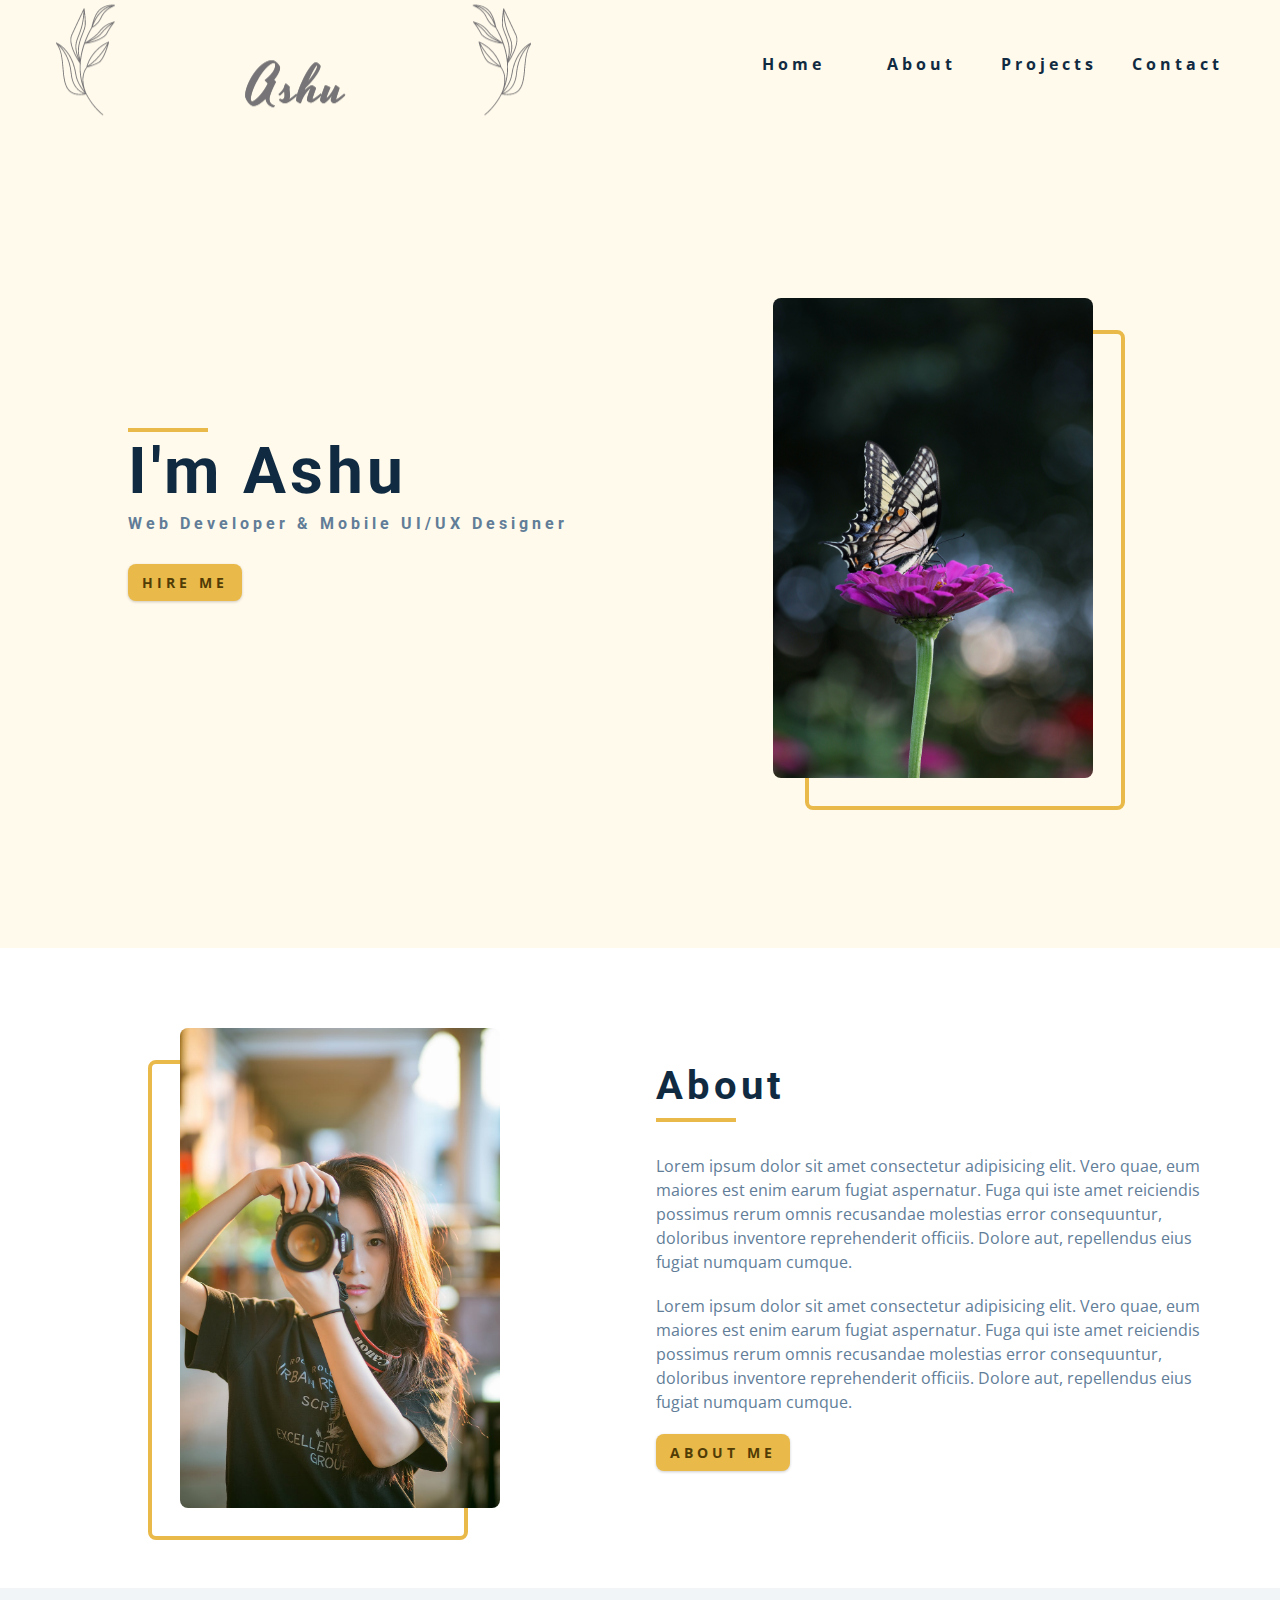
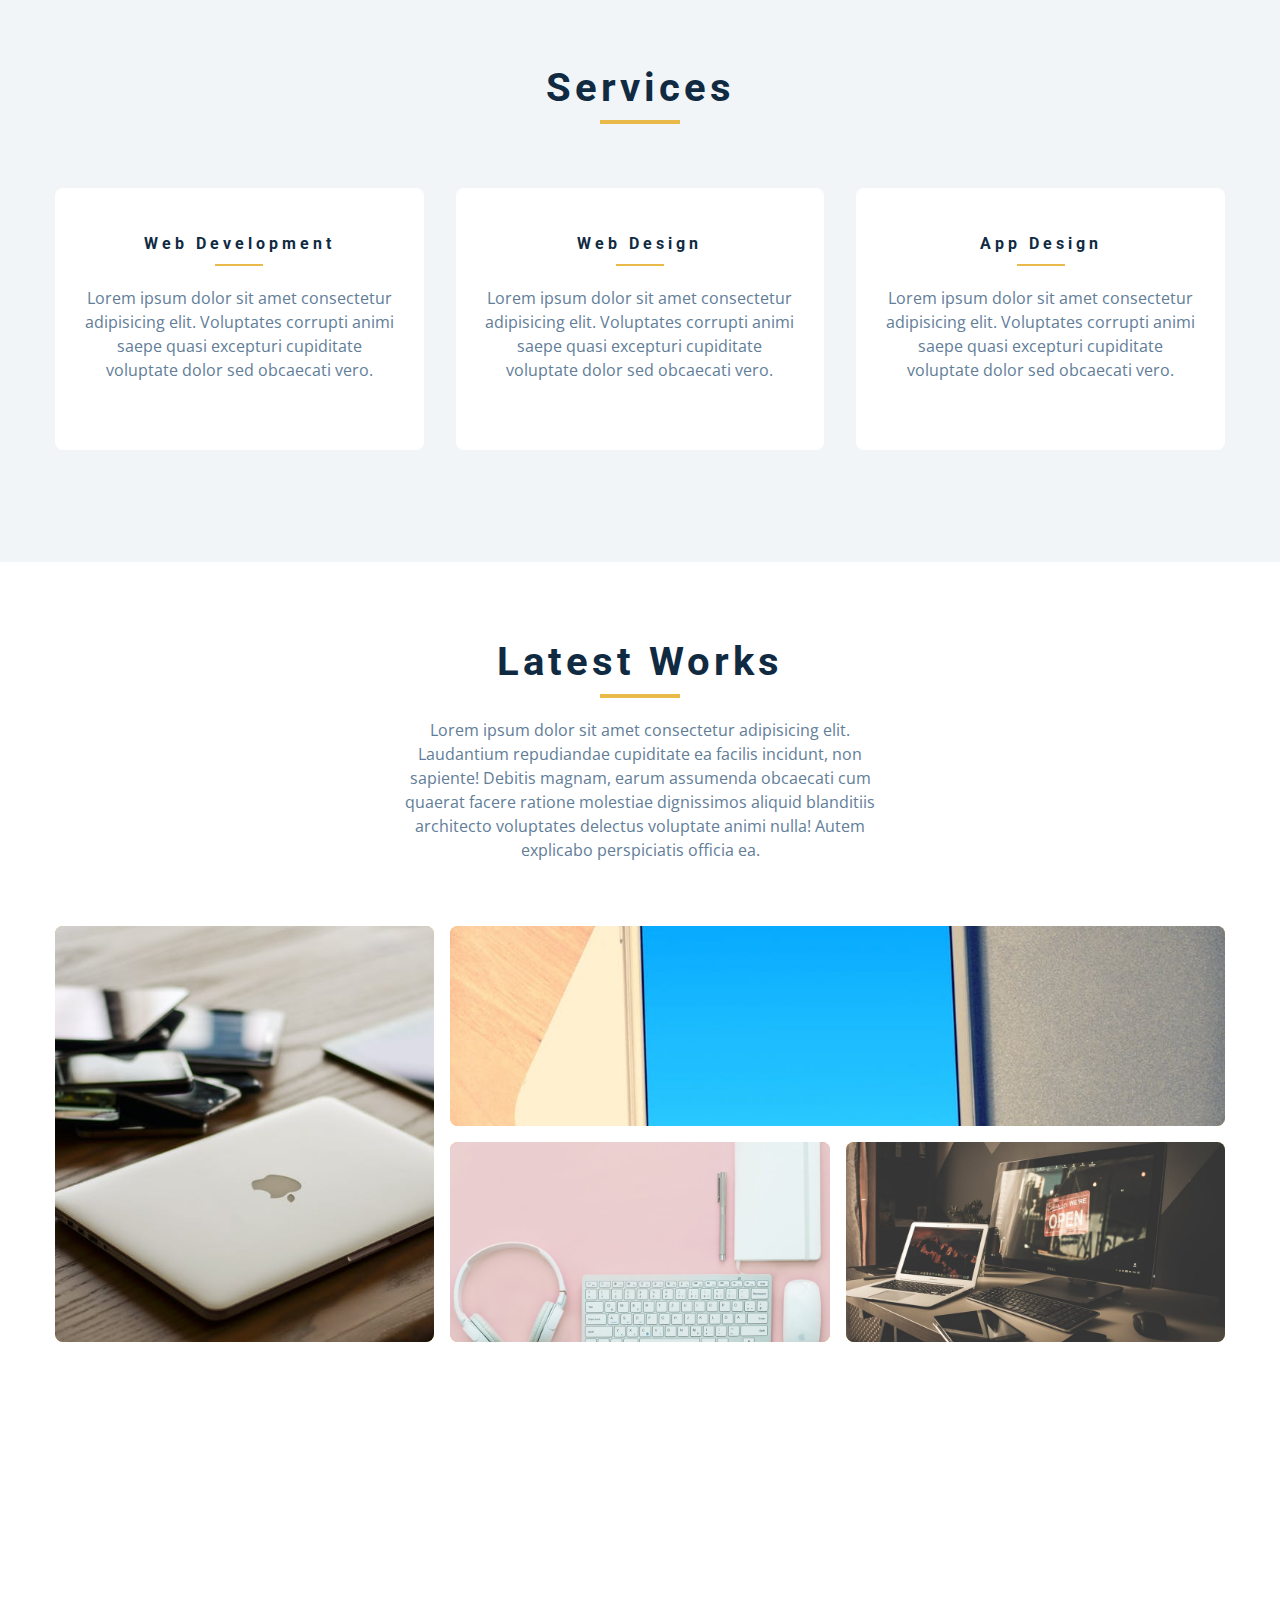
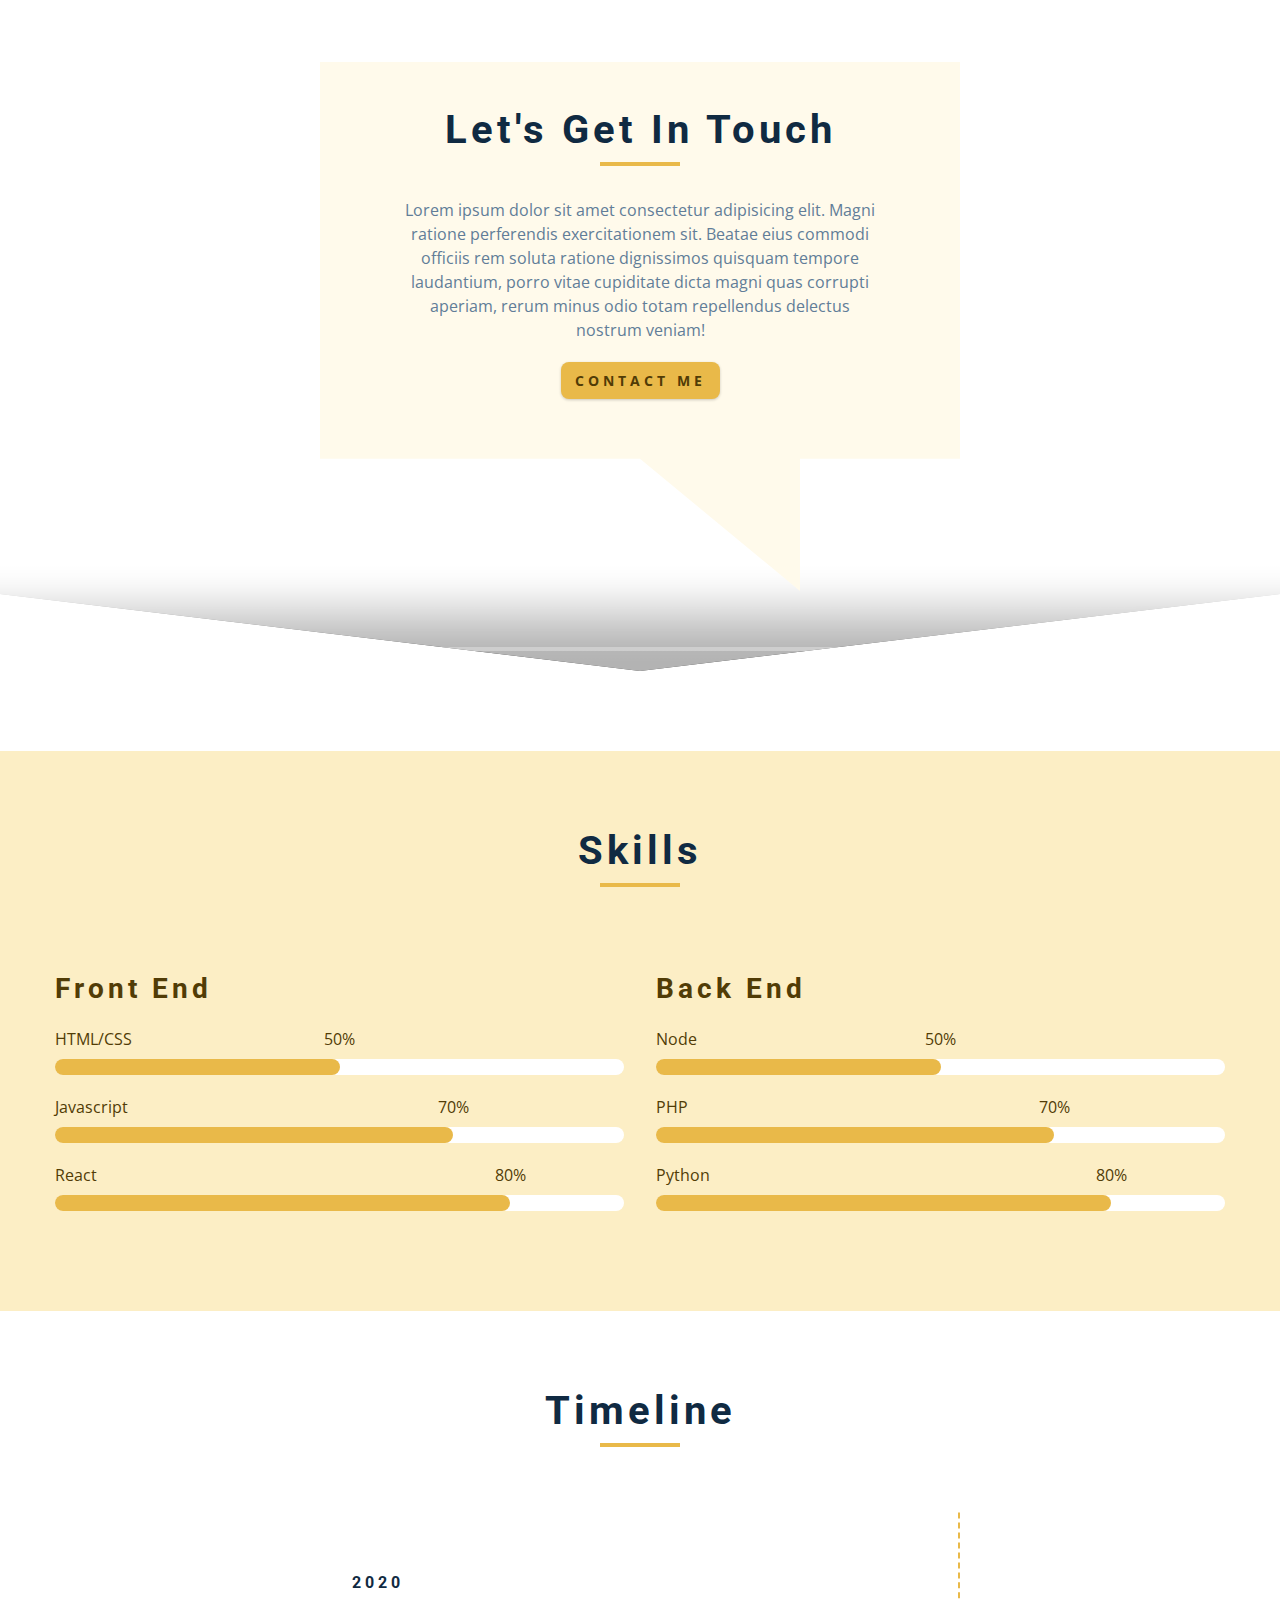
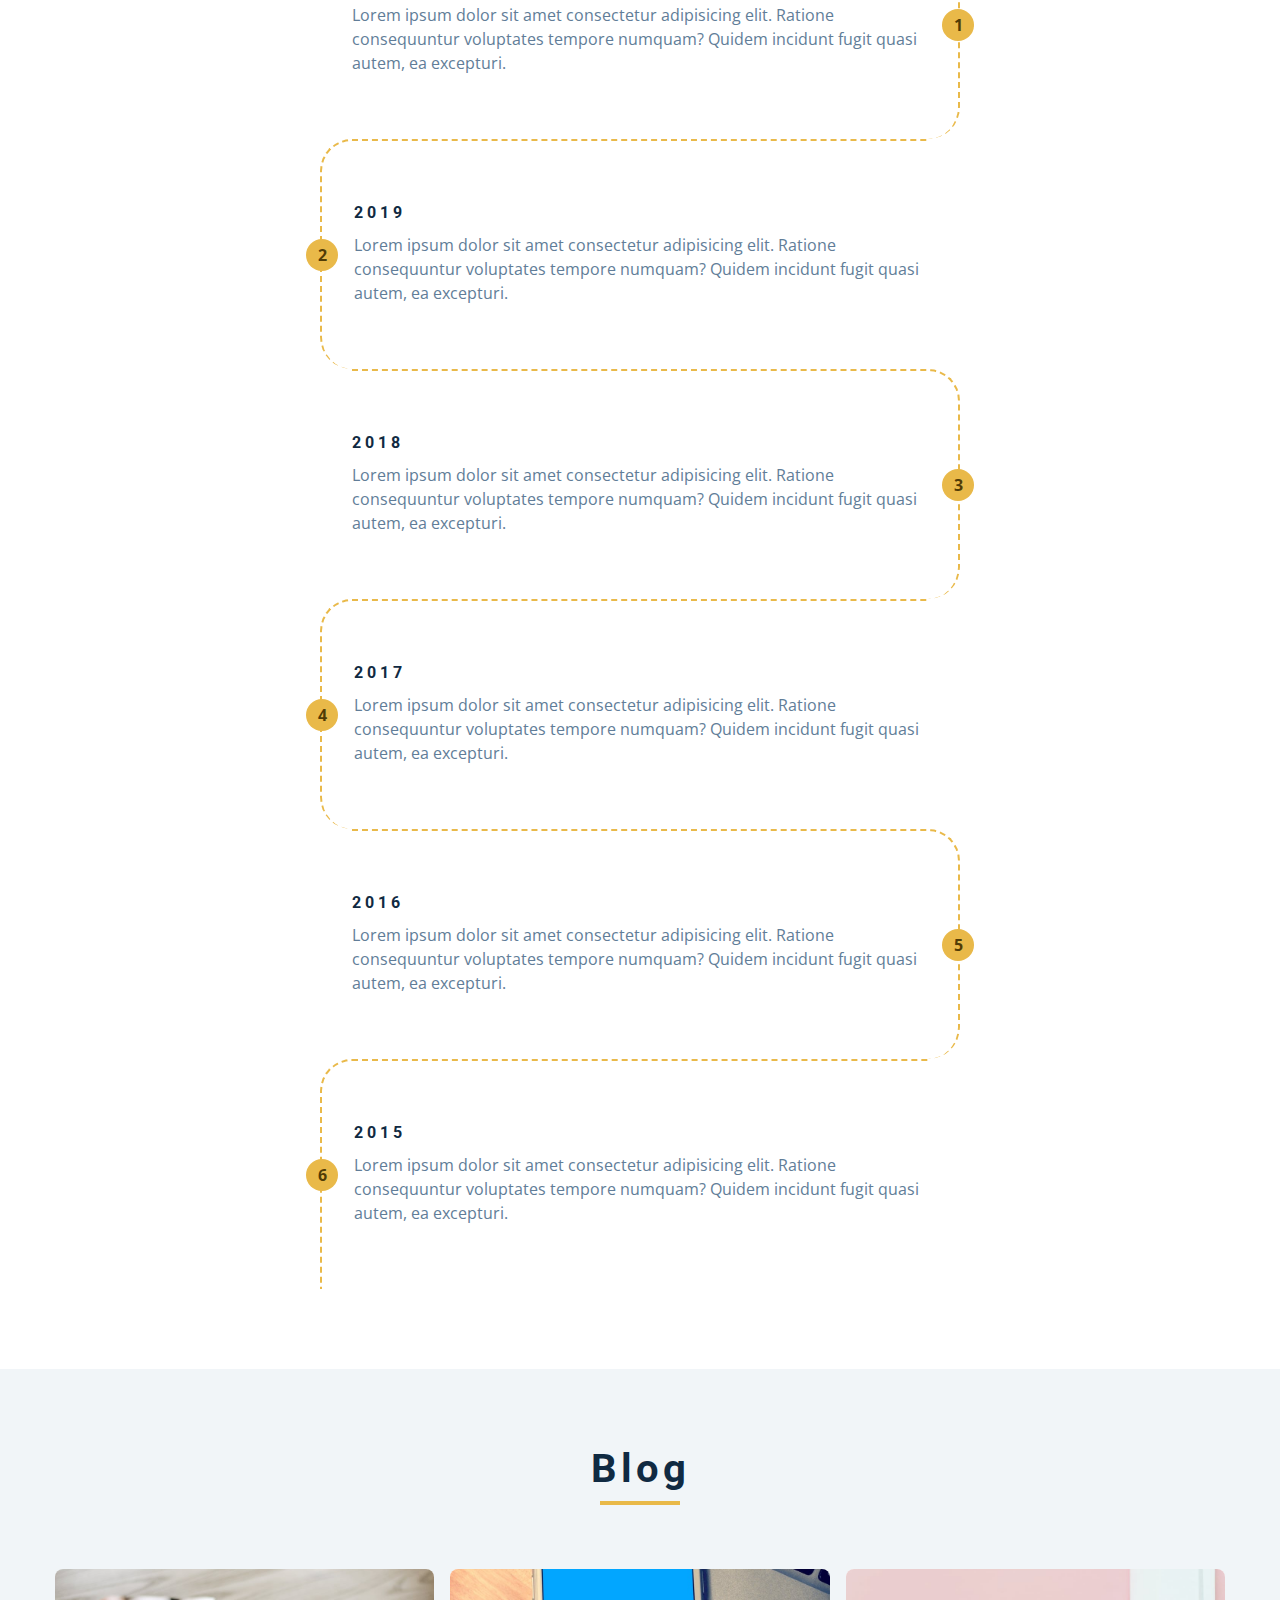
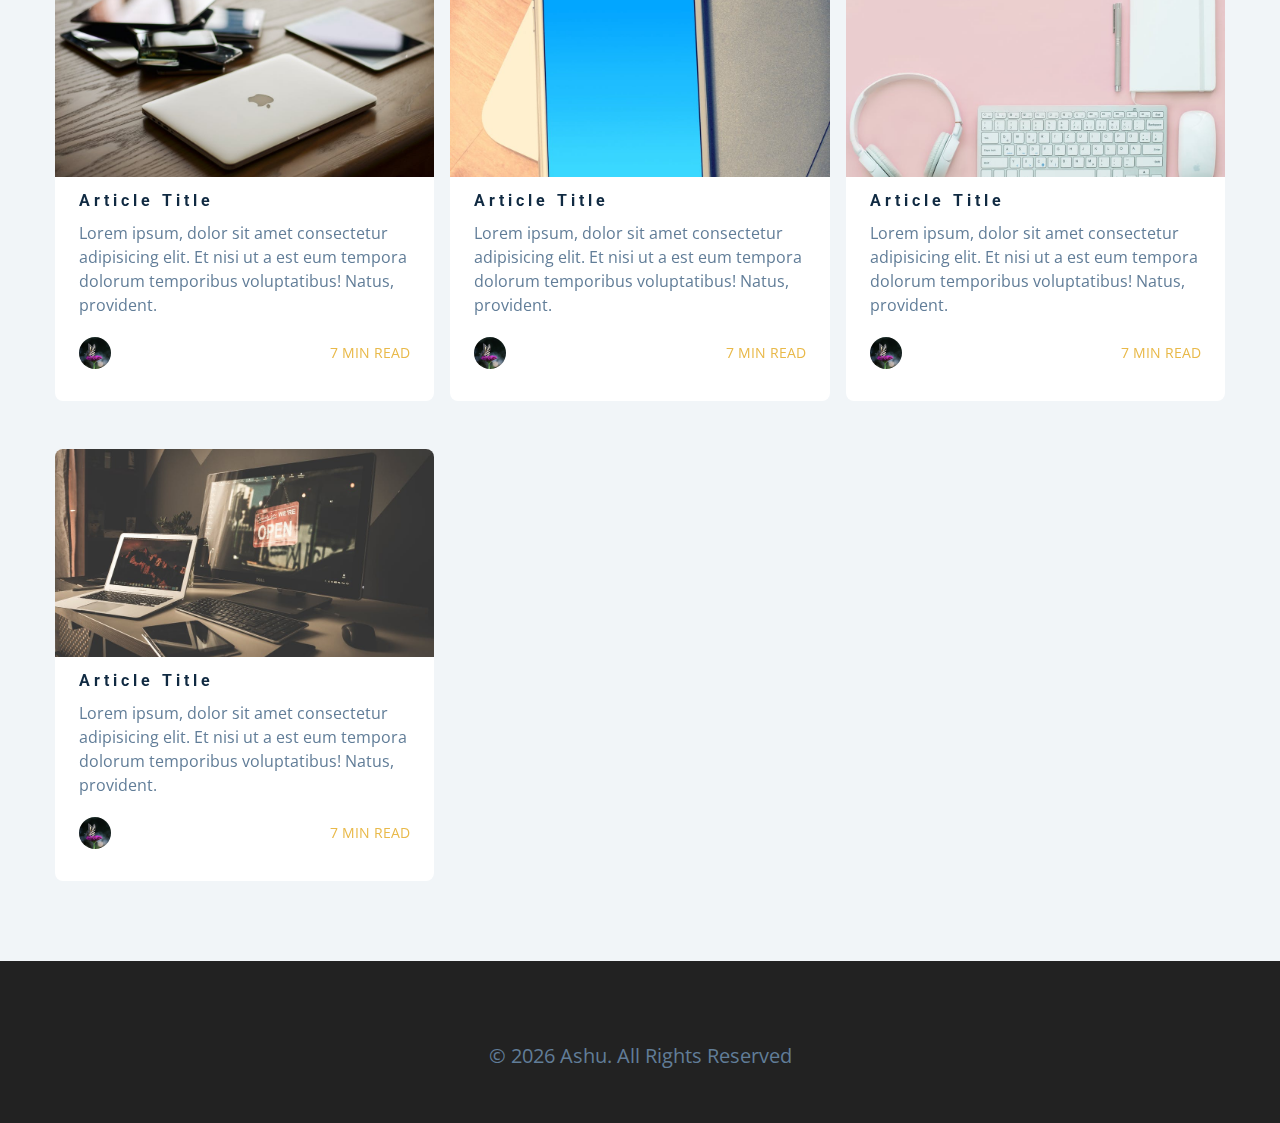
==== index.html @ 07c12f73 "Add files via upload" ====
<!DOCTYPE html>
<html lang="en">
<head>
    <meta charset="UTF-8" />
    <meta name="viewport" content="width=device-width, initial-scale=1.0" />
    <title>Ashu || Home</title>
    <!-- font-awesome -->
    <link
    rel="stylesheet" href="fontawesome-free-5.12.1-web/css/all.min.css"
    />
    <!-- css -->
    <link rel="stylesheet" href="./styles.css" />
</head>
<body>
    <!-- navbar -->
    <nav class="nav" id="nav">
    <div class="nav-center">
        <!-- nav header -->
        <div class="nav-header">
        <img src="./img/logo.png" class="nav-logo" alt="nav-logo" />
        <button class="nav-btn" id="nav-btn">
            <i class="fas fa-bars"></i>
        </button>
        </div>
        <!-- nav-links -->
        <ul class="nav-links">
        <li>
            <a href="index.html">home</a>
        </li>
        <li>
            <a href="about.html">about</a>
        </li>
        <li>
            <a href="projects.html">projects</a>
        </li>
        <li>
            <a href="contact.html">contact</a>
        </li>
        </ul>
    </div>
    </nav>
    <!-- end of navbar -->
    <!-- sidebar -->
    <aside class="sidebar" id="sidebar">
    <div>
        <button class="close-btn" id="close-btn">
        <i class="fas fa-times"></i>
        </button>
        <!-- nav-links -->
        <ul class="sidebar-links">
        <li>
            <a href="index.html">home</a>
        </li>
        <li>
            <a href="about.html">about</a>
        </li>
        <li>
            <a href="projects.html">projects</a>
        </li>
        <li>
            <a href="contact.html">contact</a>
        </li>
        </ul>
        <!-- social icons -->
        <ul class="social-icons">
        <li>
            <a href="https://www.twitter.com" class="social-icon">
            <i class="fab fa-facebook"></i>
            </a>
        </li>
        <li>
            <a href="https://www.twitter.com" class="social-icon">
            <i class="fab fa-linkedin"></i>
            </a>
        </li>
        <li>
            <a href="https://www.twitter.com" class="social-icon">
            <i class="fab fa-squarespace"></i>
            </a>
        </li>
        <li>
            <a href="https://www.twitter.com" class="social-icon">
            <i class="fab fa-behance"></i>
            </a>
        </li>
        <li>
            <a href="https://www.twitter.com" class="social-icon">
            <i class="fab fa-instagram"></i>
            </a>
        </li>
        </ul>
    </div>
    </aside>
    <!-- end of sidebar -->
    <!-- header -->
    <header class="hero">
    <div class="section-center hero-center">
        <article class="hero-info">
        <div class="underline"></div>
        <h1>i'm Ashu</h1>
        <h4>web developer & mobile UI/UX Designer</h4>
        <a href="contact.html" class="btn hero-btn">hire me</a>
        <!-- social icons -->
        <ul class="social-icons hero-icons">
            <li>
            <a href="https://www.twitter.com" class="social-icon">
                <i class="fab fa-facebook"></i>
            </a>
            </li>
            <li>
            <a href="https://www.twitter.com" class="social-icon">
                <i class="fab fa-linkedin"></i>
            </a>
            </li>
            <li>
            <a href="https://www.twitter.com" class="social-icon">
                <i class="fab fa-squarespace"></i>
            </a>
            </li>
            <li>
            <a href="https://www.twitter.com" class="social-icon">
                <i class="fab fa-behance"></i>
            </a>
            </li>
            <li>
            <a href="https://www.twitter.com" class="social-icon">
                <i class="fab fa-instagram"></i>
            </a>
            </li>
        </ul>
        </article>
        <article class="hero-img">
        <img src="./img/hero-img.jpg" class="hero-photo" alt="john doe" />
        </article>
    </div>
    </header>
    <!-- end of header -->
    <!-- about -->
    <section class="section about">
    <div class="section-center about-center">
        <!-- about img -->
        <article class="about-img">
        <img
            src="./img/about-img.jpeg"
            class="hero-photo"
            alt="about img"
        />
        </article>
        <!-- about info -->
        <article class="about-info">
        <!-- section title -->
        <div class="section-title about-title">
            <h2>about</h2>
            <div class="underline"></div>
        </div>
        <!--end of section title -->
        <p>
            Lorem ipsum dolor sit amet consectetur adipisicing elit. Vero quae,
            eum maiores est enim earum fugiat aspernatur. Fuga qui iste amet
            reiciendis possimus rerum omnis recusandae molestias error
            consequuntur, doloribus inventore reprehenderit officiis. Dolore
            aut, repellendus eius fugiat numquam cumque.
        </p>
        <p>
            Lorem ipsum dolor sit amet consectetur adipisicing elit. Vero quae,
            eum maiores est enim earum fugiat aspernatur. Fuga qui iste amet
            reiciendis possimus rerum omnis recusandae molestias error
            consequuntur, doloribus inventore reprehenderit officiis. Dolore
            aut, repellendus eius fugiat numquam cumque.
        </p>
        <a href="about.html" class="btn">about me</a>
        </article>
    </div>
    </section>
    <!-- end of about -->
    <!-- services -->
    <section class="section bg-grey">
    <!-- section title -->
    <div class="section-title">
        <h2>services</h2>
        <div class="underline"></div>
    </div>
    <!--end of section title -->
    <div class="services-center section-center">
        <!-- single service -->
        <article class="service">
        <i class="fas fa-code service-icon"></i>
        <h4>web development</h4>
        <div class="underline"></div>
        <p>
            Lorem ipsum dolor sit amet consectetur adipisicing elit. Voluptates
            corrupti animi saepe quasi excepturi cupiditate voluptate dolor sed
            obcaecati vero.
        </p>
        </article>
        <!-- end of single service -->
        <!-- single service -->
        <article class="service">
        <i class="fab fa-sketch service-icon"></i>
        <h4>web design</h4>
        <div class="underline"></div>
        <p>
            Lorem ipsum dolor sit amet consectetur adipisicing elit. Voluptates
            corrupti animi saepe quasi excepturi cupiditate voluptate dolor sed
            obcaecati vero.
        </p>
        </article>
        <!-- end of single service -->
        <!-- single service -->
        <article class="service">
        <i class="fab fa-android service-icon"></i>
        <h4>app design</h4>
        <div class="underline"></div>
        <p>
            Lorem ipsum dolor sit amet consectetur adipisicing elit. Voluptates
            corrupti animi saepe quasi excepturi cupiditate voluptate dolor sed
            obcaecati vero.
        </p>
        </article>
        <!-- end of single service -->
    </div>
    </section>
    <!-- end of services -->
    <!-- projects -->
    <section class="section projects">
    <!-- section title -->
    <div class="section-title">
    <h2>latest works</h2>
        <div class="underline"></div>
        <p class="projects-text">
        Lorem ipsum dolor sit amet consectetur adipisicing elit. Laudantium
        repudiandae cupiditate ea facilis incidunt, non sapiente! Debitis
        magnam, earum assumenda obcaecati cum quaerat facere ratione molestiae
        dignissimos aliquid blanditiis architecto voluptates delectus
        voluptate animi nulla! Autem explicabo perspiciatis officia ea.
        </p>
    </div>
    <!--end of section title -->
    <div class="section-center projects-center">
        <!-- single project -->
        <a href="projects.html" class="project-1">
        <article class="project">
            <img
            src="./img/project-1.jpeg"
            alt="single project"
            class="project-img"
            />
            <div class="project-info">
            <h4>project title</h4>
            <p>client name</p>
            </div>
        </article>
        </a>
        <!-- end of single project -->
        <!-- single project -->
        <a href="projects.html" class="project-2">
        <article class="project">
            <img
            src="./img/project-2.jpeg"
            alt="single project"
            class="project-img"
            />
            <div class="project-info">
            <h4>project title</h4>
            <p>client name</p>
            </div>
        </article>
        </a>
        <!-- end of single project --><!-- single project -->
        <a href="projects.html" class="project-3">
        <article class="project">
            <img
            src="./img/project-3.jpeg"
            alt="single project"
            class="project-img"
            />
            <div class="project-info">
            <h4>project title</h4>
            <p>client name</p>
            </div>
        </article>
        </a>
        <!-- end of single project --><!-- single project -->
        <a href="projects.html" class="project-4">
        <article class="project">
            <img
            src="./img/project-4.jpeg"
            alt="single project"
            class="project-img"
            />
            <div class="project-info">
            <h4>project title</h4>
            <p>client name</p>
            </div>
        </article>
        </a>
        <!-- end of single project -->
    </div>
    </section>
    <!-- end of projects -->
    <!-- connect -->
    <section class="connect">
    <video
        controls
        autoplay
        muted
        loop
        class="video-container"
        poster="./im/project-1.jpeg"
    >
        <source src="./vdo/connect.mp4" type="video/mp4" />
        Sorry, your browser does not support embedded videos
    </video>
    <div class="video-banner">
        <!-- section title -->
        <div class="section-title">
        <h2>let's get in touch</h2>
        <div class="underline"></div>
        </div>
        <!--end of section title -->
        <p class="video-text">
        Lorem ipsum dolor sit amet consectetur adipisicing elit. Magni ratione
        perferendis exercitationem sit. Beatae eius commodi officiis rem
        soluta ratione dignissimos quisquam tempore laudantium, porro vitae
        cupiditate dicta magni quas corrupti aperiam, rerum minus odio totam
        repellendus delectus nostrum veniam!
        </p>
        <a href="contact.html" class="btn">contact me</a>
    </div>
    </section>
    <!-- end of connect -->
    <!-- skills -->
    <section class="section skills">
    <!-- section title -->
    <div class="section-title">
        <h2>skills</h2>
        <div class="underline"></div>
    </div>
    <!--end of section title -->
    <div class="section-center skills-center">
        <article>
        <h3>front end</h3>
        <!-- single skill -->
        <div class="skill">
            <p>HTML/CSS</p>
            <div class="skill-container">
            <div class="skill-value"></div>
            <p class="skill-text">
                50%
            </p>
            </div>
        </div>
        <!--end of  single skill -->
        <!-- single skill -->
        <div class="skill">
            <p>Javascript</p>
            <div class="skill-container">
            <div class="skill-value value-70"></div>
            <p class="skill-text skill-text-70">
                70%
            </p>
            </div>
        </div>
        <!--end of  single skill -->
        <!-- single skill -->
        <div class="skill">
            <p>React</p>
            <div class="skill-container">
            <div class="skill-value value-80"></div>
            <p class="skill-text skill-text-80">
                80%
            </p>
            </div>
        </div>
        <!--end of  single skill -->
        </article>
        <article>
        <h3>back end</h3>
        <!-- single skill -->
        <div class="skill">
            <p>Node</p>
            <div class="skill-container">
            <div class="skill-value"></div>
            <p class="skill-text">
                50%
            </p>
            </div>
        </div>
        <!--end of  single skill -->
        <!-- single skill -->
        <div class="skill">
            <p>PHP</p>
            <div class="skill-container">
            <div class="skill-value value-70"></div>
            <p class="skill-text skill-text-70">
                70%
            </p>
            </div>
        </div>
        <!--end of  single skill -->
        <!-- single skill -->
        <div class="skill">
            <p>Python</p>
            <div class="skill-container">
            <div class="skill-value value-80"></div>
            <p class="skill-text skill-text-80">
                80%
            </p>
            </div>
        </div>
        <!--end of  single skill -->
        </article>
    </div>
    </section>
    <!-- end of skills -->
    <!-- timeline -->
    <section class="section timeline">
    <!-- section title -->
    <div class="section-title">
        <h2>timeline</h2>
        <div class="underline"></div>
    </div>
    <!--end of section title -->
    <div class="section-center timeline-center">
        <!-- single timeline item -->
        <article class="timeline-item">
        <h4>2020</h4>
        <p>
            Lorem ipsum dolor sit amet consectetur adipisicing elit. Ratione
            consequuntur voluptates tempore numquam? Quidem incidunt fugit quasi
            autem, ea excepturi.
        </p>
        <span class="number">
            1
        </span>
        </article>
        <!-- end of  single timeline item -->
        <!-- single timeline item -->
        <article class="timeline-item">
        <h4>2019</h4>
        <p>
            Lorem ipsum dolor sit amet consectetur adipisicing elit. Ratione
            consequuntur voluptates tempore numquam? Quidem incidunt fugit quasi
            autem, ea excepturi.
        </p>
        <span class="number">
            2
        </span>
        </article>
        <!-- end of  single timeline item -->
        <!-- single timeline item -->
        <article class="timeline-item">
        <h4>2018</h4>
        <p>
            Lorem ipsum dolor sit amet consectetur adipisicing elit. Ratione
            consequuntur voluptates tempore numquam? Quidem incidunt fugit quasi
            autem, ea excepturi.
        </p>
        <span class="number">
            3
        </span>
        </article>
        <!-- end of  single timeline item -->
        <!-- single timeline item -->
        <article class="timeline-item">
        <h4>2017</h4>
        <p>
            Lorem ipsum dolor sit amet consectetur adipisicing elit. Ratione
            consequuntur voluptates tempore numquam? Quidem incidunt fugit quasi
            autem, ea excepturi.
        </p>
        <span class="number">
            4
        </span>
        </article>
        <!-- end of  single timeline item -->
        <!-- single timeline item -->
        <article class="timeline-item">
        <h4>2016</h4>
        <p>
            Lorem ipsum dolor sit amet consectetur adipisicing elit. Ratione
            consequuntur voluptates tempore numquam? Quidem incidunt fugit quasi
            autem, ea excepturi.
        </p>
        <span class="number">
            5
        </span>
        </article>
        <!-- end of  single timeline item -->
        <!-- single timeline item -->
        <article class="timeline-item">
        <h4>2015</h4>
        <p>
            Lorem ipsum dolor sit amet consectetur adipisicing elit. Ratione
            consequuntur voluptates tempore numquam? Quidem incidunt fugit quasi
            autem, ea excepturi.
        </p>
        <span class="number">
            6
        </span>
        </article>
        <!-- end of  single timeline item -->
    </div>
    </section>
    <!--end of  timeline -->
    <!-- blog -->
    <section class="section blog">
    <!-- section title -->
    <div class="section-title">
        <h2>blog</h2>
        <div class="underline"></div>
    </div>
    <!--end of section title -->
    <div class="section-center blog-center">
        <!-- single article -->
        <div class="card">
        <!-- front of the card -->
        <div class="card-side card-front">
            <img src="./img/project-1.jpeg" alt="" />
            <div class="card-info">
            <h4>article title</h4>
            <p>
                Lorem ipsum, dolor sit amet consectetur adipisicing elit. Et
                nisi ut a est eum tempora dolorum temporibus voluptatibus!
                Natus, provident.
            </p>
            <div class="card-footer">
                <img src="./img/hero-img-small.jpg" alt="author image" />
                <p>7 min read</p>
            </div>
            </div>
        </div>
        <!-- card back  -->
        <div class="card-side card-back">
            <button class="btn">read more</button>
        </div>
        </div>
        <!-- end of single article -->
        <!-- single article -->
        <div class="card">
        <!-- front of the card -->
        <div class="card-side card-front">
            <img src="./img/project-2.jpeg" alt="" />
            <div class="card-info">
            <h4>article title</h4>
            <p>
                Lorem ipsum, dolor sit amet consectetur adipisicing elit. Et
                nisi ut a est eum tempora dolorum temporibus voluptatibus!
                Natus, provident.
            </p>
            <div class="card-footer">
                <img src="./img/hero-img-small.jpg" alt="author image" />
                <p>7 min read</p>
            </div>
            </div>
        </div>
        <!-- card back  -->
        <div class="card-side card-back">
            <button class="btn">read more</button>
        </div>
        </div>
        <!-- end of single article -->
        <!-- single article -->
        <div class="card">
        <!-- front of the card -->
        <div class="card-side card-front">
            <img src="./img/project-3.jpeg" alt="" />
            <div class="card-info">
            <h4>article title</h4>
            <p>
                Lorem ipsum, dolor sit amet consectetur adipisicing elit. Et
                nisi ut a est eum tempora dolorum temporibus voluptatibus!
                Natus, provident.
            </p>
            <div class="card-footer">
                <img src="./img/hero-img-small.jpg" alt="author image" />
                <p>7 min read</p>
            </div>
            </div>
        </div>
        <!-- card back  -->
        <div class="card-side card-back">
            <button class="btn">read more</button>
        </div>
        </div>
        <!-- end of single article -->
        <!-- single article -->
        <div class="card">
        <!-- front of the card -->
        <div class="card-side card-front">
            <img src="./img/project-4.jpeg" alt="" />
            <div class="card-info">
            <h4>article title</h4>
            <p>
                Lorem ipsum, dolor sit amet consectetur adipisicing elit. Et
                nisi ut a est eum tempora dolorum temporibus voluptatibus!
                Natus, provident.
            </p>
            <div class="card-footer">
                <img src="./img/hero-img-small.jpg" alt="author image" />
                <p>7 min read</p>
            </div>
            </div>
        </div>
        <!-- card back  -->
        <div class="card-side card-back">
            <button class="btn">read more</button>
        </div>
        </div>
        <!-- end of single article -->
    </div>
    </section>
    <!--end of  blog -->
    <!-- footer -->
    <footer class="footer">
    <!-- social icons -->
    <ul class="social-icons">
        <li>
        <a href="https://www.twitter.com" class="social-icon">
            <i class="fab fa-facebook"></i>
        </a>
        </li>
        <li>
        <a href="https://www.twitter.com" class="social-icon">
            <i class="fab fa-linkedin"></i>
        </a>
        </li>
        <li>
        <a href="https://www.twitter.com" class="social-icon">
            <i class="fab fa-squarespace"></i>
        </a>
        </li>
        <li>
        <a href="https://www.twitter.com" class="social-icon">
            <i class="fab fa-behance"></i>
        </a>
        </li>
        <li>
        <a href="https://www.twitter.com" class="social-icon">
            <i class="fab fa-instagram"></i>
        </a>
        </li>
    </ul>

    <p>&copy; <span id="date"></span> Ashu. all rights reserved</p>
    </footer>
    <script src="app.js"></script>
</body>
</html>
---- styles.css ----
/*
=============== 
Fonts
===============
*/
@import url("https://fonts.googleapis.com/css?family=Open+Sans|Roboto:400,700&display=swap");

/*
=============== 
Variables
===============
*/

:root {
  /* dark shades of primary color*/
  --clr-primary-1: hsl(43, 86%, 17%);
  --clr-primary-2: hsl(43, 77%, 27%);
  --clr-primary-3: hsl(43, 72%, 37%);
  --clr-primary-4: hsl(42, 63%, 48%);
  /* primary/main color */
  --clr-primary-5: hsl(42, 78%, 60%);
  /* lighter shades of primary color */
  --clr-primary-6: hsl(43, 89%, 70%);
  --clr-primary-7: hsl(43, 90%, 76%);
  --clr-primary-8: hsl(45, 86%, 81%);
  --clr-primary-9: hsl(45, 90%, 88%);
  --clr-primary-10: hsl(45, 100%, 96%);
  /* darkest grey - used for headings */
  --clr-grey-1: hsl(209, 61%, 16%);
  --clr-grey-2: hsl(211, 39%, 23%);
  --clr-grey-3: hsl(209, 34%, 30%);
  --clr-grey-4: hsl(209, 28%, 39%);
  /* grey used for paragraphs */
  --clr-grey-5: hsl(210, 22%, 49%);
  --clr-grey-6: hsl(209, 23%, 60%);
  --clr-grey-7: hsl(211, 27%, 70%);
  --clr-grey-8: hsl(210, 31%, 80%);
  --clr-grey-9: hsl(212, 33%, 89%);
  --clr-grey-10: hsl(210, 36%, 96%);
  --clr-white: #fff;
  --ff-primary: "Roboto", sans-serif;
  --ff-secondary: "Open Sans", sans-serif;
  --transition: all 0.3s linear;
  --spacing: 0.25rem;
  --radius: 0.5rem;
  --light-shadow: 0 5px 15px rgba(0, 0, 0, 0.1);
  --dark-shadow: 0 5px 15px rgba(0, 0, 0, 0.2);
  --max-width: 1170px;
}
/*
=============== 
Global Styles
===============
*/

*,
::after,
::before {
  margin: 0;
  padding: 0;
  box-sizing: border-box;
}
body {
  font-family: var(--ff-secondary);
  background: var(--clr-white);
  color: var(--clr-grey-1);
  line-height: 1.5;
  font-size: 0.875rem;
}
ul {
  list-style-type: none;
}
a {
  text-decoration: none;
}
img:not(.nav-logo) {
  width: 100%;
  display: block;
}

h1,
h2,
h3,
h4 {
  letter-spacing: var(--spacing);
  text-transform: capitalize;
  line-height: 1.25;
  margin-bottom: 0.75rem;
  font-family: var(--ff-primary);
}
h1 {
  font-size: 3rem;
}
h2 {
  font-size: 2rem;
}
h3 {
  font-size: 1.25rem;
}
h4 {
  font-size: 0.875rem;
}
p {
  margin-bottom: 1.25rem;
  color: var(--clr-grey-5);
}
@media screen and (min-width: 800px) {
  h1 {
    font-size: 4rem;
  }
  h2 {
    font-size: 2.5rem;
  }
  h3 {
    font-size: 1.75rem;
  }
  h4 {
    font-size: 1rem;
  }
  body {
    font-size: 1rem;
  }
  h1,
  h2,
  h3,
  h4 {
    line-height: 1;
  }
}
/*  global classes */

.btn {
  text-transform: uppercase;
  background: var(--clr-primary-5);
  color: var(--clr-primary-1);
  padding: 0.375rem 0.75rem;
  letter-spacing: var(--spacing);
  display: inline-block;
  font-weight: 700;
  -webkit-transition: var(--transition);
  transition: var(--transition);
  font-size: 0.875rem;
  border: 2px solid transparent;
  cursor: pointer;
  box-shadow: 0 1px 3px rgba(0, 0, 0, 0.2);
  border-radius: var(--radius);
}
.btn:hover {
  color: var(--clr-primary-1);
  background: var(--clr-primary-7);
}
/* section */
.section {
  padding: 5rem 0;
}

.section-center {
  width: 90vw;
  margin: 0 auto;
  max-width: 1170px;
}
@media screen and (min-width: 992px) {
  .section-center {
    width: 95vw;
  }
}
/* added during recording */
.underline {
  width: 5rem;
  height: 0.25rem;
  margin-bottom: 1.25rem;
  background: var(--clr-primary-5);
  margin-left: auto;
  margin-right: auto;
}
.section-title {
  margin-bottom: 4rem;
  text-align: center;
}
.bg-grey {
  background: var(--clr-grey-10);
}
/*
=============== 
Navbar
===============
*/
.nav-links {
display: none;
}
.nav {
height: 8rem;
padding: 0rem;
display: grid;
-webkit-box-align: center;
align-items: center;
-webkit-transition: var(--transition);
transition: var(--transition);
}
.nav-center {
width: 100%;
max-width: 1170px;
margin: 0 auto;
}
.nav-header {
display: grid;
grid-template-columns: auto 1fr;
-webkit-box-align: center;
align-items: center;
}
.nav-btn {
background: transparent;
border-color: transparent;
color: var(--clr-primary-5);
font-size: 2rem;
cursor: pointer;
justify-self: end;
}
@media screen and (min-width: 768px) {
.nav {
    background: var(--clr-primary-10);
}
.nav-btn {
    display: none;
}
.nav-links {
    display: grid;
    grid-template-columns: repeat(4, 1fr);
    justify-items: center;
    -webkit-column-gap: 2rem;
    -moz-column-gap: 2rem;
    column-gap: 2rem;
    justify-self: end;
  }
  .nav-links a {
    text-transform: capitalize;
    color: var(--clr-grey-1);
    font-weight: bold;
    letter-spacing: var(--spacing);
    -webkit-transition: var(--transition);
    transition: var(--transition);
  }
  .nav-links a:hover {
    color: var(--clr-primary-5);
  }
  .nav-center {
    display: grid;
    grid-template-columns: auto 1fr;
    -webkit-box-align: center;
    align-items: center;
  }
}
/* fixed navbar */
.navbar-fixed {
  position:fixed;
  top: 0;
  left: 0;
  width: 100%;
  background: var(--clr-white);
  z-index: 2;
  box-shadow: var(--light-shadow);
}
/*
=============== 
Sidebar
===============
*/
.sidebar {
  position: fixed;
  top: 0;
  left: 0;
  width: 100%;
  height: 100%;
  background: var(--clr-grey-10);
  z-index: 4;
  display: grid;
  /* align-items: center;
  justify-content: center; */
  place-items: center;
  -webkit-transition: var(--transition);
  transition: var(--transition);
  /* add later */
  -webkit-transform: translateX(-100%);
  transform: translateX(-100%);
}
/* toggle sidebar */
.show-sidebar {
  -webkit-transform: translateX(0);
  transform: translateX(0);
}
.sidebar-links {
  text-align: center;
}
.sidebar-links a {
  font-size: 2rem;
  text-transform: capitalize;
  -webkit-transition: var(--transition);
  transition: var(--transition);
  color: var(--clr-grey-5);
  letter-spacing: var(--spacing);
  display: inline-block;
  margin-bottom: 1.5rem;
}
.sidebar-links a:hover {
  color: var(--clr-primary-5);
}
.social-icons {
  display: grid;
  margin-top: 3rem;
  width: 20rem;
  grid-template-columns: repeat(5, 1fr);
  justify-items: center;
}
.social-icon {
  font-size: 1.5rem;
  color: var(--clr-grey-1);
  -webkit-transition: var(--transition);
  transition: var(--transition);
}
.social-icon:hover {
  color: var(--clr-primary-5);
}
.close-btn {
  position: absolute;
  top: 1rem;
  right: 1rem;
  font-size: 3rem;
  background: transparent;
  border: transparent;
  -webkit-transition: var(--transition);
  transition: var(--transition);
  color: #bb2525;
  cursor: pointer;
}
.close-btn:hover {
  color: #e66b6b;
}
/*
=============== 
Hero
===============
*/
/* underline added to globals */
.hero .underline {
margin-bottom: 0.5rem;
margin-left: 0;
}
.hero-img {
display: none;
}
.hero {
background: var(--clr-primary-10);
}
.hero-center {
min-height: calc(100vh - 5rem);
display: grid;
place-items: center;
}
.hero-info h4 {
color: var(--clr-grey-5);
}
.hero-icons {
justify-items: start;
}
.hero-btn {
margin-top: 1.25rem;
}
@media screen and (min-width: 992px) {
.hero-img {
    display: block;
    position: relative;
}
.hero-center {
    grid-template-columns: 1fr 1fr;
}

.hero-img::before,
.about-img::before {
    content: "";
    position: absolute;
    width: 100%;
    height: 100%;
    border: 0.25rem solid var(--clr-primary-5);
    top: 2rem;
    right: -2rem;
    border-radius: var(--radius);
}
}
.hero-photo {
max-width: 25rem;
max-height: 30rem;
-o-object-fit: cover;
object-fit: cover;
border-radius: var(--radius);
position: relative;
}
/*
=============== 
About
===============
*/
/* section title added to globals */
.about-title {
text-align: left;
margin-bottom: 2rem;
}
.about-title .underline {
margin-left: 0;
}
.about-center {
display: grid;
  gap: 3rem 2rem;
}
.about-img {
  justify-self: center;
}
@media screen and (min-width: 992px) {
  .about-center {
    grid-template-columns: 1fr 1fr;
  }
  .about-img {
    position: relative;
  }
  .about-img::before {
    left: -2rem;
  }
  .about-info {
    align-self: center;
  }
}
/*
=============== 
Services
===============
*/
/* bg-grey in globals */
.service {
  background: var(--clr-white);
  padding: 3rem 1.5rem;
  margin-bottom: 2rem;
  border-radius: var(--radius);
  text-align: center;
  -webkit-transition: var(--transition);
  transition: var(--transition);
}
.service-icon {
  font-size: 2rem;
  margin-bottom: 1.5rem;
}
.service .underline {
  width: 3rem;
  height: 0.12rem;
  -webkit-transition: var(--transition);
  transition: var(--transition);
}
.service p {
  -webkit-transition: var(--transition);
  transition: var(--transition);
}
.service:hover {
  background: var(--clr-primary-5);
  color: var(--clr-white);
}
.service:hover p {
  color: var(--clr-white);
}
.service:hover .underline {
  background: var(--clr-white);
}
@media screen and (min-width: 676px) {
  .services-center {
    display: grid;
    grid-template-columns: 1fr 1fr;
    -webkit-column-gap: 2rem;
    -moz-column-gap: 2rem;
    column-gap: 2rem;
  }
}
@media screen and (min-width: 992px) {
  .services-center {
    grid-template-columns: 1fr 1fr 1fr;
  }
}
/* talk about small screen 
without grid different setup */
/*
=============== 
Projects
===============
*/
.projects-text {
  width: 85vw;
  max-width: 30rem;
  margin: 0 auto;
}
.project {
  position: relative;
  background: var(--clr-primary-5);
  border-radius: var(--radius);
  margin-bottom: 2rem;
}
.project-info {
  text-align: center;
  color: var(--clr-white);
  position: absolute;
  top: 50%;
  left: 50%;
  -webkit-transform: translate(-50%, -50%);
  transform: translate(-50%, -50%);
  -webkit-transition: var(--transition);
  transition: var(--transition);
  opacity: 0;
}
.project-info p {
  text-transform: capitalize;
  color: var(--clr-white);
}
.project:hover .project-info {
  opacity: 1;
}
.project-img {
  -webkit-transition: var(--transition);
  transition: var(--transition);
  border-radius: var(--radius);
  height: 15rem;
  -o-object-fit: cover;
  object-fit: cover;
}
.project:hover .project-img {
  opacity: 0.1;
}
.project::after {
  content: "";
  position: absolute;
  top: 0;
  left: 0;
  width: 100%;
  height: 100%;
  border: 0.25rem solid var(--clr-white);
  border-radius: var(--radius);
  -webkit-transition: var(--transition);
  transition: var(--transition);
  opacity: 0;
}
.project:hover::after {
  opacity: 1;
  -webkit-transform: scale(0.8);
  transform: scale(0.8);
}
@media screen and (min-width: 676px) {
  .projects-center {
    display: grid;
    grid-template-columns: 1fr 1fr;
    -webkit-column-gap: 2rem;
    -moz-column-gap: 2rem;
    column-gap: 2rem;
  }
}
@media screen and (min-width: 992px) {
  .projects-center {
    grid-template-columns: repeat(3, 1fr);
  }
}
@media screen and (min-width: 1170px) {
  .projects-center {
    grid-template-rows: 200px 200px;
    gap: 1rem;
    grid-template-areas:
      "a b b"
      "a c d";
  }
  .project-img {
    height: 100%;
  }
  .project {
    height: 100%;
  }
  .project-1 {
    grid-area: a;
  }
  .project-2 {
    grid-area: b;
  }
  .project-3 {
    grid-area: c;
  }
  .project-4 {
    grid-area: d;
  }
}
/*
=============== 
Connect
===============
*/
.connect {
  min-height: 40vh;
  position: relative;
  padding: 10rem 0 5rem 0;
  margin: 5rem 0;
}
.video-container {
  position: absolute;
  top: 0;
  left: 0;
  width: 100%;
  height: 100%;
  -o-object-fit: cover;
  object-fit: cover;
  z-index: -2;
}
.connect::after {
  content: "";
  position: absolute;
  top: 0;
  left: 0;
  width: 100%;
  height: 100%;
  background: var(--clr-white);
  /* background: rgba(0, 0, 0, 0.6); */
  opacity: 0.7;
  z-index: -1;
}
.connect {
  display: grid;
  place-items: center;
}
.video-banner .section-title {
  margin-bottom: 2rem;
}
.video-text {
  max-width: 30rem;
}
.video-banner {
  background: var(--clr-primary-10);
  padding: 3rem 5rem 12rem 5rem;
  text-align: center;

  -webkit-clip-path: polygon(
    0% 0%,
    100% 0%,
    100% 75%,
    75% 75%,
    75% 100%,
    50% 75%,
    0% 75%
  );
  clip-path: polygon(
    0% 0%,
    100% 0%,
    100% 75%,
    75% 75%,
    75% 100%,
    50% 75%,
    0% 75%
  );
}
.connect {
  -webkit-clip-path: polygon(
    50% 0%,
    100% 10%,
    100% 90%,
    50% 100%,
    0 90%,
    0 10%
  );
  clip-path: polygon(50% 0%, 100% 10%, 100% 90%, 50% 100%, 0 90%, 0 10%);
}
/*
=============== 
Skills
===============
*/
@media screen and (min-width: 768px) {
  .skills-center {
    display: grid;
    grid-template-columns: 1fr 1fr;
    -webkit-column-gap: 2rem;
    -moz-column-gap: 2rem;
    column-gap: 2rem;
  }
}
.skills {
  background: var(--clr-primary-9);
}
.skills h3 {
  margin: 1.5rem 0;
  color: var(--clr-primary-1);
}
.skill {
  margin-bottom: 1.25rem;
}
.skill p {
  margin-bottom: 0.5rem;
  text-transform: capitalize;
  color: var(--clr-primary-1);
}
.skill-container {
  background: var(--clr-white);
  height: 1rem;
  width: 100%;
  border-radius: var(--radius);
  position: relative;
}
.skill-value {
  position: absolute;
  top: 0;
  left: 0;
  background: var(--clr-primary-5);
  height: 100%;
  width: 50%;
  border-radius: var(--radius);
}
.value-70 {
  width: 70%;
}
.value-80 {
  width: 80%;
}
.skill-text {
  position: absolute;
  top: -2rem;
  left: 50%;
  -webkit-transform: translateX(-50%);
  transform: translateX(-50%);
}
.skill-text-70 {
  left: 70%;
}
.skill-text-80 {
  left: 80%;
}
/*
=============== 
Timeline
===============
*/
.timeline-center {
  width: 80vw;
  max-width: 40rem;
}
.timeline-item {
  border-top: 2px dashed var(--clr-primary-5);
  margin: 0;
  padding: 4rem 2rem;
  position: relative;
}
.timeline p {
  margin-bottom: 0;
}
.timeline-item:nth-child(even) {
  border-left: 2px dashed var(--clr-primary-5);
  border-top-left-radius: 2rem;
  border-bottom-left-radius: 2rem;

  margin-right: 2rem;
  padding-right: 0;
}
.timeline-item:nth-child(odd) {
  border-right: 2px dashed var(--clr-primary-5);
  border-top-right-radius: 2rem;
  border-bottom-right-radius: 2rem;
  margin-left: 2rem;
  padding-left: 0;
}
.timeline-item:first-child {
  border-top: 0;
  border-top-right-radius: 0;
}
.timeline-item:last-child {
  border-bottom-left-radius: 0;
}
.number {
  position: absolute;
  top: 50%;
  -webkit-transform: translate(-50%, -50%);
  transform: translate(-50%, -50%);
  margin-bottom: 0;
  background: var(--clr-primary-5);
  width: 2rem;
  height: 2rem;
  border-radius: 50%;
  display: grid;
  place-items: center;
  color: var(--clr-primary-1);
  font-weight: bold;
}
.timeline-item:nth-child(even) .number {
  left: 0;
}
.timeline-item:nth-child(odd) .number {
  right: 0;
  -webkit-transform: translate(50%, -50%);
  transform: translate(50%, -50%);
}
/*
=============== 
Blog
===============
*/
.blog {
  background: var(--clr-grey-10);
}
.card {
  height: 27rem;
  position: relative;
  /* talk later */
  -webkit-perspective: 1500px;
  perspective: 1500px;
}
.card-side {
  -webkit-transition: all 2s linear;
  transition: all 2s linear;
  -webkit-backface-visibility: hidden;
  backface-visibility: hidden;
  position: absolute;
  top: 0;
  left: 0;
  width: 100%;
  height: 100%;
  border-radius: var(--radius);
  
/* -webkit-transform: translate3d(0, 0, 0); */
  visibility: visible;
}
.card-front {
  background: var(--clr-white);
}
.card-back {
  background: var(--clr-primary-10);
  -webkit-transform: rotateY(180deg);
  transform: rotateY(180deg);
  display: grid;
  place-items: center;
}
.card:hover .card-front {
  -webkit-transform: rotateY(-180deg);
  transform: rotateY(-180deg);
}
.card:hover .card-back {
  -webkit-transform: rotateY(0);
  transform: rotateY(0);
}
/* rest of the styles */
.card-info {
  padding: 1rem 1.5rem;
}
.card-front img {
  height: 13rem;
  -o-object-fit: cover;
  object-fit: cover;
  border-top-left-radius: var(--radius);
  border-top-right-radius: var(--radius);
}
.card-footer {
  display: grid;
  grid-template-columns: auto 1fr;
  -webkit-box-align: center;
  align-items: center;
}
.card-footer img {
  width: 2rem;
  height: 2rem;
  -o-object-fit: cover;
  object-fit: cover;
  border-radius: 50%;
}
.card-footer p {
  margin-bottom: 0;
  text-transform: uppercase;
  justify-self: end;
  color: var(--clr-primary-5);
  font-size: 0.85rem;
}
.blog-center {
  display: grid;
  grid-template-columns: repeat(auto-fill, minmax(330px, 1fr));
  gap: 3rem 1rem;
}
/*
=============== 
Footer
===============
*/
.footer {
  padding-bottom: 2rem;
  background: #222;
  display: grid;
  place-items: center;
}
.footer .social-icons {
  margin-bottom: 2rem;
}
.footer .social-icon {
  color: var(--clr-primary-5);
}
.footer .social-icon:hover {
  color: var(--clr-primary-10);
}
.footer p {
  font-size: 1.25rem;
  text-transform: capitalize;
}
/*
=============== 
Single Page
===============
*/
.single-page {
  background: var(--clr-primary-10);
  min-height: calc(100vh - 5rem - 198px);
}
.page-info {
  max-width: 700px;
}
.page-info a {
  text-transform: uppercase;
  color: var(--clr-primary-5);
  -webkit-transition: var(--transition);
  transition: var(--transition);
}
.page-info a:hover {
  color: var(--clr-primary-1);
}

/*
=============== 
Products Page
===============
*/
.projects-hero {
  height: 40vh;
  background: var(--clr-primary-10);
  display: grid;
  place-items: center;
}
.projects-hero .section-title {
  margin-bottom: 0;
}
.single-project {
  background: var(--clr-grey-10);
  border-radius: var(--radius);
}
.project-container img {
  border-top-left-radius: var(--radius);
  border-top-right-radius: var(--radius);
}
.project-container {
  position: relative;
}
.project-icon {
  position: absolute;
  font-size: 1.75rem;
  bottom: 0;
  left: 50%;
  -webkit-transform: translate(-50%, 50%);
  transform: translate(-50%, 50%);
  width: 4rem;
  height: 4rem;
  display: grid;
  place-items: center;
  background: var(--clr-primary-5);
  border-radius: 50%;
  color: var(--clr-primary-1);
  border: 0.375rem solid var(--clr-grey-10);
}
.project-details {
  padding: 2rem 1.5rem;
}
.project-footer {
  display: grid;
  grid-template-columns: 1fr 1fr;
  color: var(--clr-primary-5);
}
.project-footer a {
  color: var(--clr-primary-5);
  text-transform: capitalize;
  -webkit-transition: var(--transition);
  transition: var(--transition);
  justify-self: end;
}
.project-footer a:hover {
  color: var(--clr-primary-1);
}
.projects-page-center {
  display: grid;
  grid-template-columns: repeat(auto-fill, minmax(330px, 1fr));
  gap: 3rem 1rem;
}
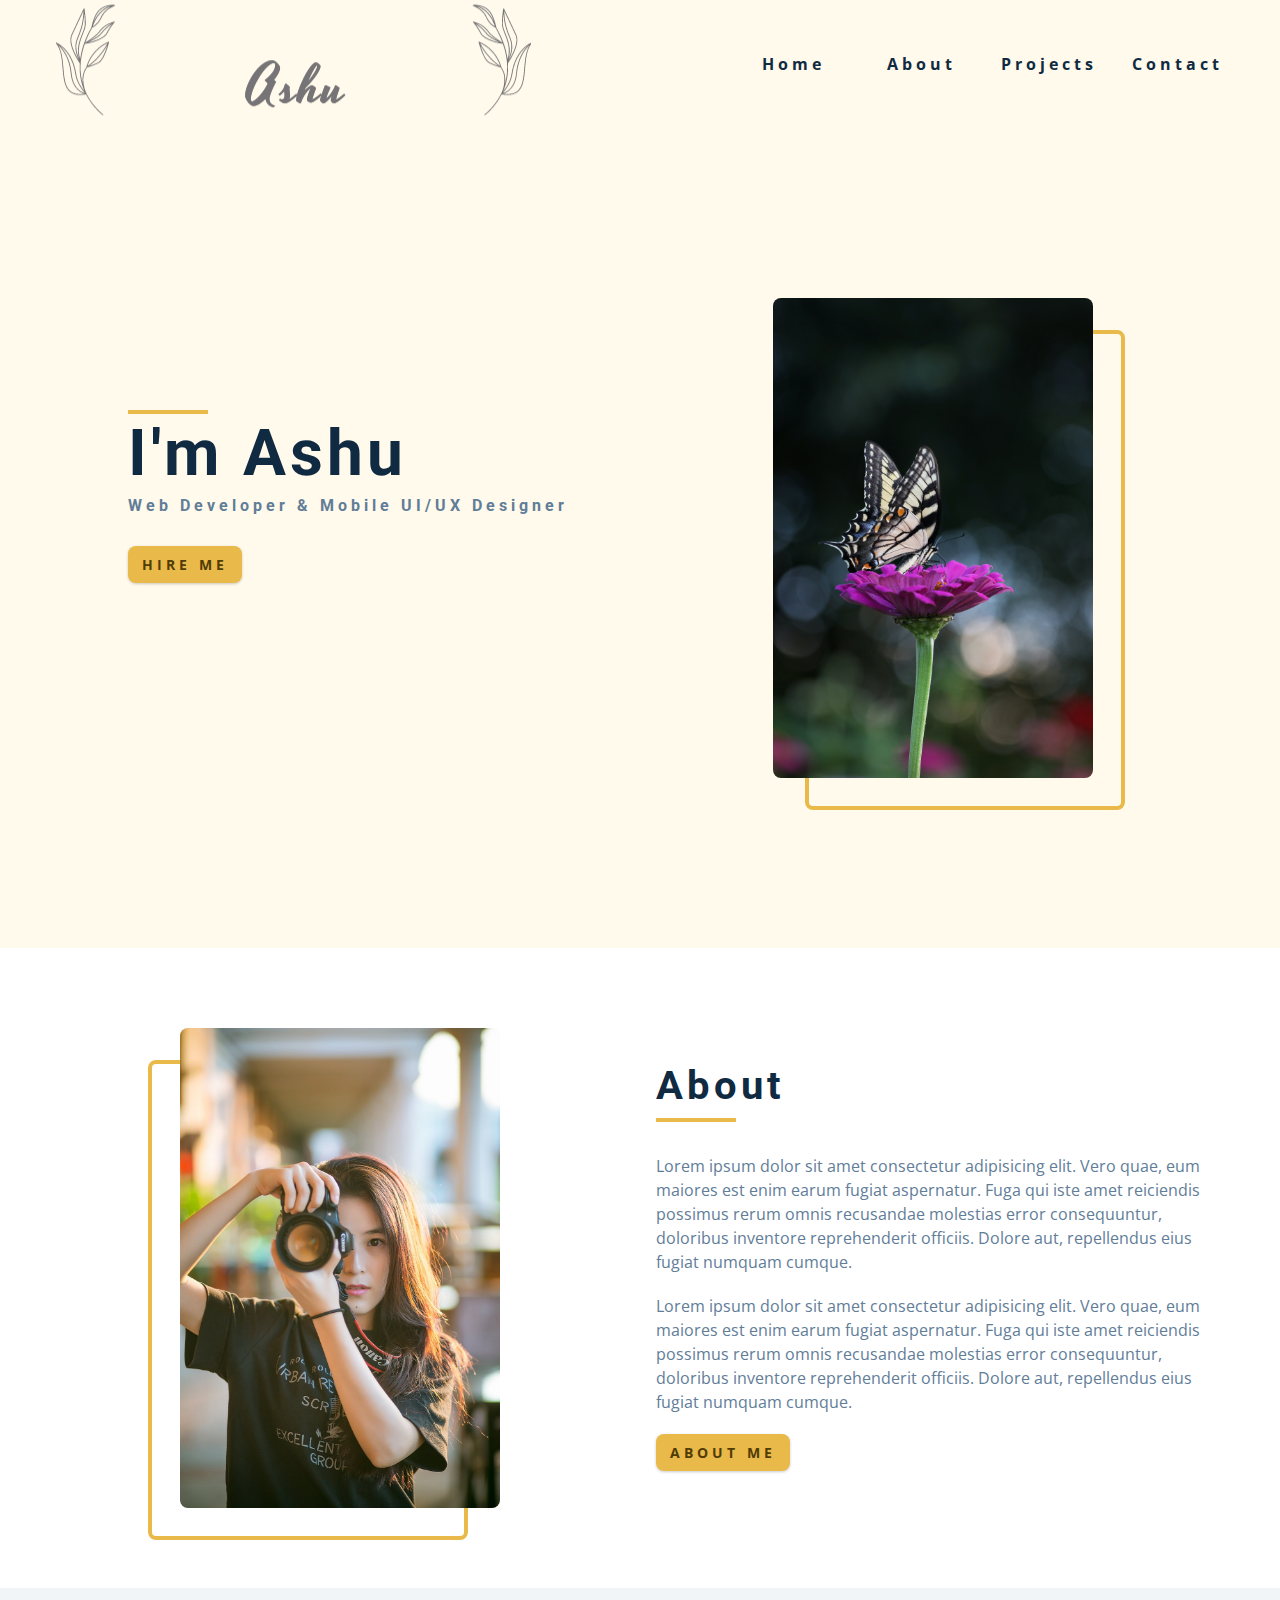
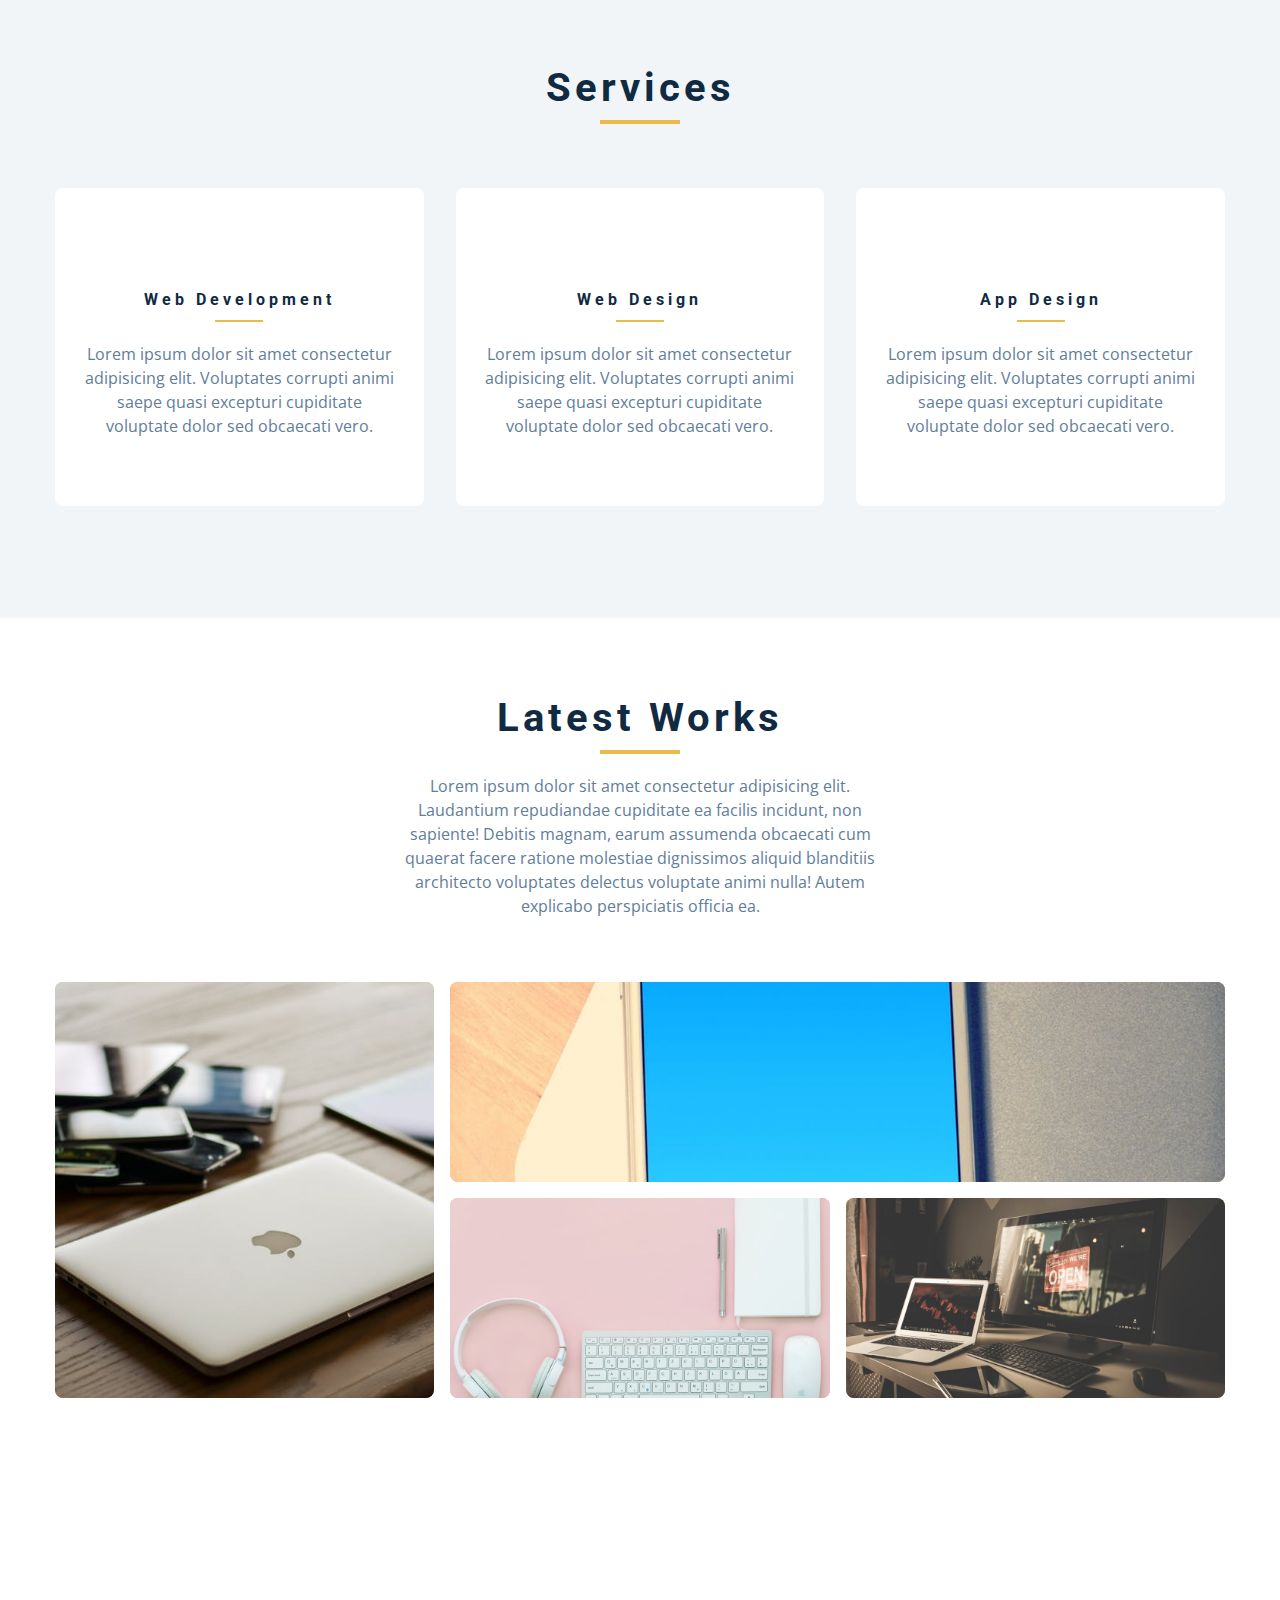
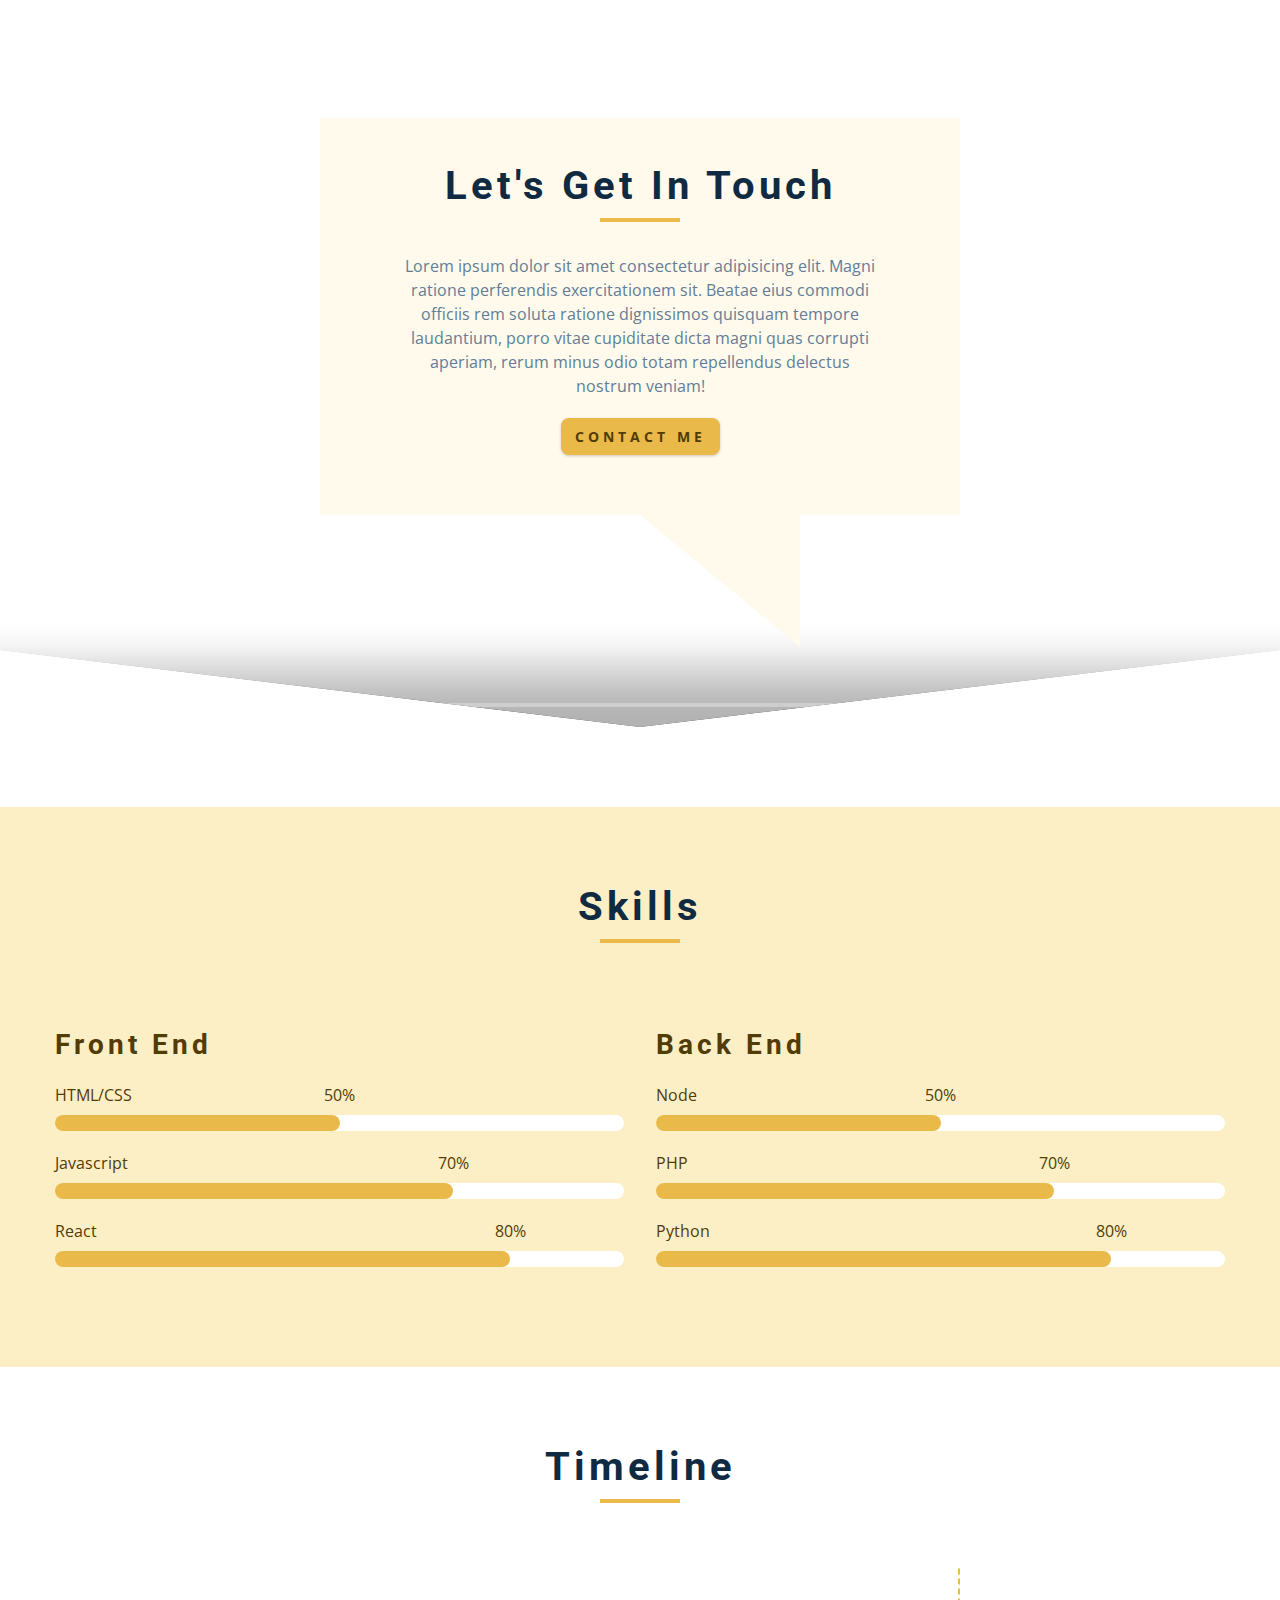
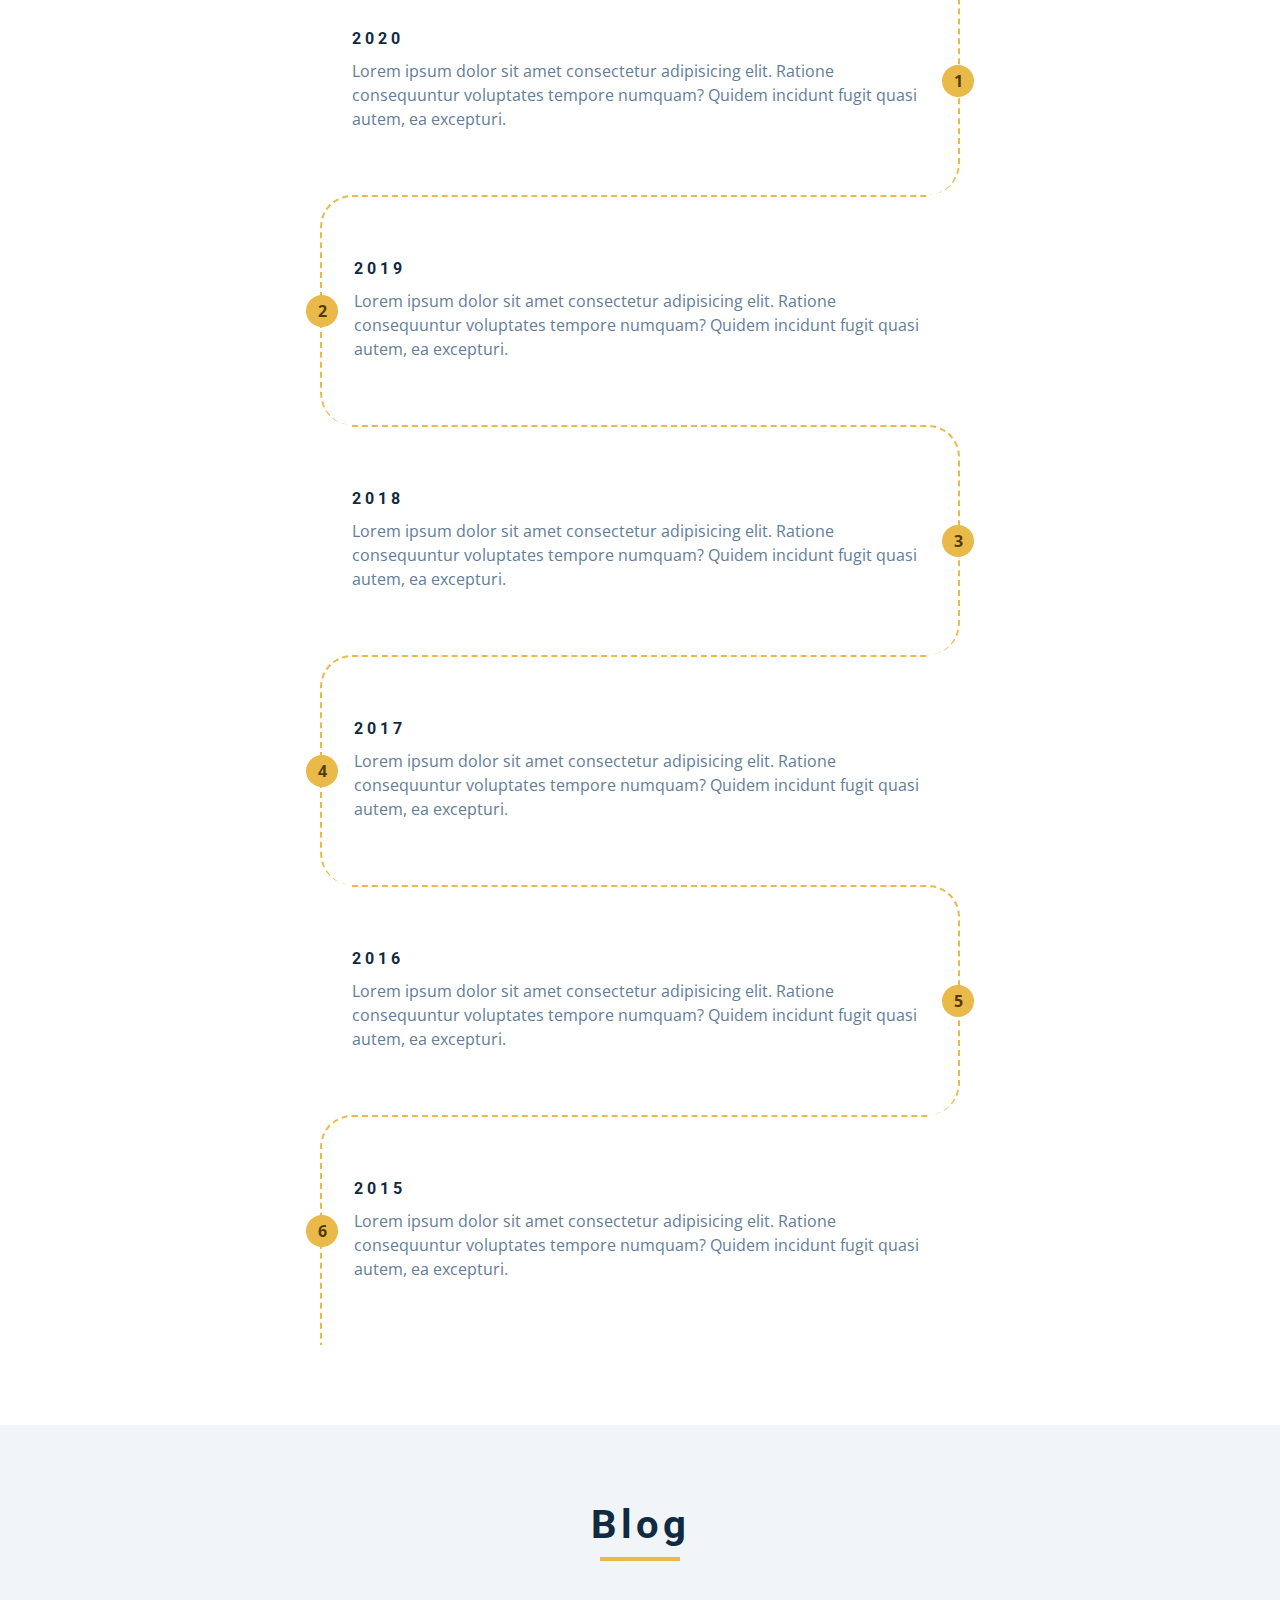
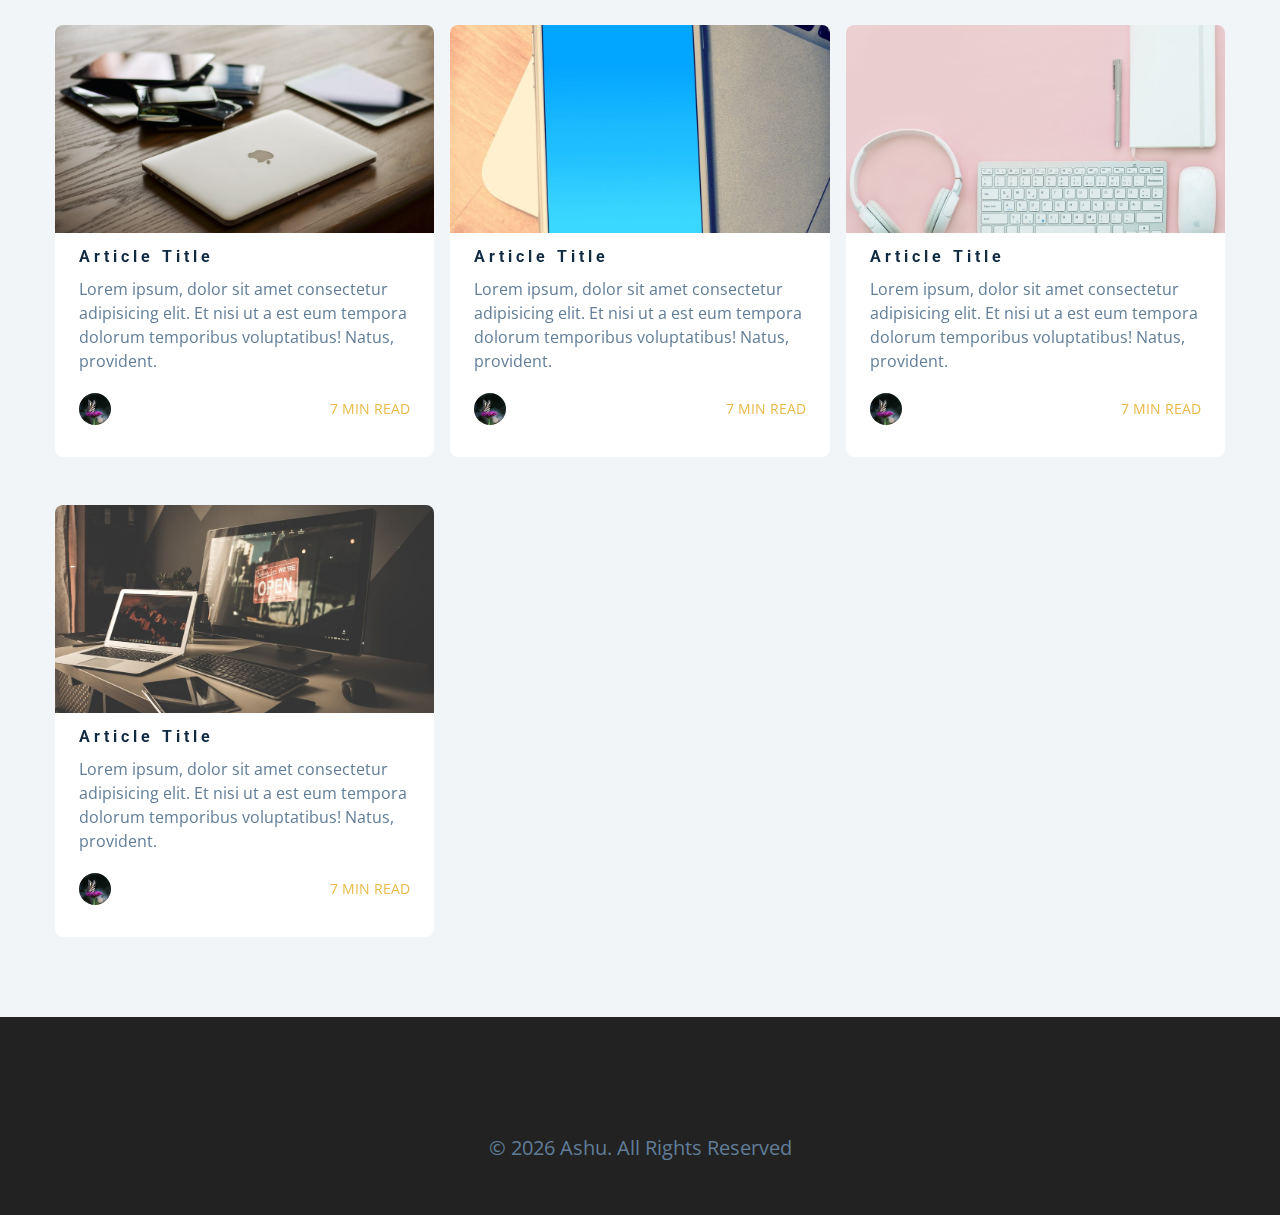
==== commit 5c38730e: "Update index.html" ====
--- a/index.html
+++ b/index.html
@@ -6,7 +6,7 @@
     <title>Ashu || Home</title>
     <!-- font-awesome -->
     <link
-    rel="stylesheet" href="fontawesome-free-5.12.1-web/css/all.min.css"
+    rel="stylesheet" href="css/all.min.css"
     />
     <!-- css -->
     <link rel="stylesheet" href="./styles.css" />
--- a/css/all.min.css
+++ b/css/all.min.css
@@ -0,0 +1,5 @@
+/*!
+ * Font Awesome Free 5.12.1 by @fontawesome - https://fontawesome.com
+ * License - https://fontawesome.com/license/free (Icons: CC BY 4.0, Fonts: SIL OFL 1.1, Code: MIT License)
+ */
+.fa,.fab,.fad,.fal,.far,.fas{-moz-osx-font-smoothing:grayscale;-webkit-font-smoothing:antialiased;display:inline-block;font-style:normal;font-variant:normal;text-rendering:auto;line-height:1}.fa-lg{font-size:1.33333em;line-height:.75em;vertical-align:-.0667em}.fa-xs{font-size:.75em}.fa-sm{font-size:.875em}.fa-1x{font-size:1em}.fa-2x{font-size:2em}.fa-3x{font-size:3em}.fa-4x{font-size:4em}.fa-5x{font-size:5em}.fa-6x{font-size:6em}.fa-7x{font-size:7em}.fa-8x{font-size:8em}.fa-9x{font-size:9em}.fa-10x{font-size:10em}.fa-fw{text-align:center;width:1.25em}.fa-ul{list-style-type:none;margin-left:2.5em;padding-left:0}.fa-ul>li{position:relative}.fa-li{left:-2em;position:absolute;text-align:center;width:2em;line-height:inherit}.fa-border{border:.08em solid #eee;border-radius:.1em;padding:.2em .25em .15em}.fa-pull-left{float:left}.fa-pull-right{float:right}.fa.fa-pull-left,.fab.fa-pull-left,.fal.fa-pull-left,.far.fa-pull-left,.fas.fa-pull-left{margin-right:.3em}.fa.fa-pull-right,.fab.fa-pull-right,.fal.fa-pull-right,.far.fa-pull-right,.fas.fa-pull-right{margin-left:.3em}.fa-spin{-webkit-animation:fa-spin 2s linear infinite;animation:fa-spin 2s linear infinite}.fa-pulse{-webkit-animation:fa-spin 1s steps(8) infinite;animation:fa-spin 1s steps(8) infinite}@-webkit-keyframes fa-spin{0%{-webkit-transform:rotate(0deg);transform:rotate(0deg)}to{-webkit-transform:rotate(1turn);transform:rotate(1turn)}}@keyframes fa-spin{0%{-webkit-transform:rotate(0deg);transform:rotate(0deg)}to{-webkit-transform:rotate(1turn);transform:rotate(1turn)}}.fa-rotate-90{-ms-filter:"progid:DXImageTransform.Microsoft.BasicImage(rotation=1)";-webkit-transform:rotate(90deg);transform:rotate(90deg)}.fa-rotate-180{-ms-filter:"progid:DXImageTransform.Microsoft.BasicImage(rotation=2)";-webkit-transform:rotate(180deg);transform:rotate(180deg)}.fa-rotate-270{-ms-filter:"progid:DXImageTransform.Microsoft.BasicImage(rotation=3)";-webkit-transform:rotate(270deg);transform:rotate(270deg)}.fa-flip-horizontal{-ms-filter:"progid:DXImageTransform.Microsoft.BasicImage(rotation=0, mirror=1)";-webkit-transform:scaleX(-1);transform:scaleX(-1)}.fa-flip-vertical{-webkit-transform:scaleY(-1);transform:scaleY(-1)}.fa-flip-both,.fa-flip-horizontal.fa-flip-vertical,.fa-flip-vertical{-ms-filter:"progid:DXImageTransform.Microsoft.BasicImage(rotation=2, mirror=1)"}.fa-flip-both,.fa-flip-horizontal.fa-flip-vertical{-webkit-transform:scale(-1);transform:scale(-1)}:root .fa-flip-both,:root .fa-flip-horizontal,:root .fa-flip-vertical,:root .fa-rotate-90,:root .fa-rotate-180,:root .fa-rotate-270{-webkit-filter:none;filter:none}.fa-stack{display:inline-block;height:2em;line-height:2em;position:relative;vertical-align:middle;width:2.5em}.fa-stack-1x,.fa-stack-2x{left:0;position:absolute;text-align:center;width:100%}.fa-stack-1x{line-height:inherit}.fa-stack-2x{font-size:2em}.fa-inverse{color:#fff}.fa-500px:before{content:"\f26e"}.fa-accessible-icon:before{content:"\f368"}.fa-accusoft:before{content:"\f369"}.fa-acquisitions-incorporated:before{content:"\f6af"}.fa-ad:before{content:"\f641"}.fa-address-book:before{content:"\f2b9"}.fa-address-card:before{content:"\f2bb"}.fa-adjust:before{content:"\f042"}.fa-adn:before{content:"\f170"}.fa-adobe:before{content:"\f778"}.fa-adversal:before{content:"\f36a"}.fa-affiliatetheme:before{content:"\f36b"}.fa-air-freshener:before{content:"\f5d0"}.fa-airbnb:before{content:"\f834"}.fa-algolia:before{content:"\f36c"}.fa-align-center:before{content:"\f037"}.fa-align-justify:before{content:"\f039"}.fa-align-left:before{content:"\f036"}.fa-align-right:before{content:"\f038"}.fa-alipay:before{content:"\f642"}.fa-allergies:before{content:"\f461"}.fa-amazon:before{content:"\f270"}.fa-amazon-pay:before{content:"\f42c"}.fa-ambulance:before{content:"\f0f9"}.fa-american-sign-language-interpreting:before{content:"\f2a3"}.fa-amilia:before{content:"\f36d"}.fa-anchor:before{content:"\f13d"}.fa-android:before{content:"\f17b"}.fa-angellist:before{content:"\f209"}.fa-angle-double-down:before{content:"\f103"}.fa-angle-double-left:before{content:"\f100"}.fa-angle-double-right:before{content:"\f101"}.fa-angle-double-up:before{content:"\f102"}.fa-angle-down:before{content:"\f107"}.fa-angle-left:before{content:"\f104"}.fa-angle-right:before{content:"\f105"}.fa-angle-up:before{content:"\f106"}.fa-angry:before{content:"\f556"}.fa-angrycreative:before{content:"\f36e"}.fa-angular:before{content:"\f420"}.fa-ankh:before{content:"\f644"}.fa-app-store:before{content:"\f36f"}.fa-app-store-ios:before{content:"\f370"}.fa-apper:before{content:"\f371"}.fa-apple:before{content:"\f179"}.fa-apple-alt:before{content:"\f5d1"}.fa-apple-pay:before{content:"\f415"}.fa-archive:before{content:"\f187"}.fa-archway:before{content:"\f557"}.fa-arrow-alt-circle-down:before{content:"\f358"}.fa-arrow-alt-circle-left:before{content:"\f359"}.fa-arrow-alt-circle-right:before{content:"\f35a"}.fa-arrow-alt-circle-up:before{content:"\f35b"}.fa-arrow-circle-down:before{content:"\f0ab"}.fa-arrow-circle-left:before{content:"\f0a8"}.fa-arrow-circle-right:before{content:"\f0a9"}.fa-arrow-circle-up:before{content:"\f0aa"}.fa-arrow-down:before{content:"\f063"}.fa-arrow-left:before{content:"\f060"}.fa-arrow-right:before{content:"\f061"}.fa-arrow-up:before{content:"\f062"}.fa-arrows-alt:before{content:"\f0b2"}.fa-arrows-alt-h:before{content:"\f337"}.fa-arrows-alt-v:before{content:"\f338"}.fa-artstation:before{content:"\f77a"}.fa-assistive-listening-systems:before{content:"\f2a2"}.fa-asterisk:before{content:"\f069"}.fa-asymmetrik:before{content:"\f372"}.fa-at:before{content:"\f1fa"}.fa-atlas:before{content:"\f558"}.fa-atlassian:before{content:"\f77b"}.fa-atom:before{content:"\f5d2"}.fa-audible:before{content:"\f373"}.fa-audio-description:before{content:"\f29e"}.fa-autoprefixer:before{content:"\f41c"}.fa-avianex:before{content:"\f374"}.fa-aviato:before{content:"\f421"}.fa-award:before{content:"\f559"}.fa-aws:before{content:"\f375"}.fa-baby:before{content:"\f77c"}.fa-baby-carriage:before{content:"\f77d"}.fa-backspace:before{content:"\f55a"}.fa-backward:before{content:"\f04a"}.fa-bacon:before{content:"\f7e5"}.fa-bahai:before{content:"\f666"}.fa-balance-scale:before{content:"\f24e"}.fa-balance-scale-left:before{content:"\f515"}.fa-balance-scale-right:before{content:"\f516"}.fa-ban:before{content:"\f05e"}.fa-band-aid:before{content:"\f462"}.fa-bandcamp:before{content:"\f2d5"}.fa-barcode:before{content:"\f02a"}.fa-bars:before{content:"\f0c9"}.fa-baseball-ball:before{content:"\f433"}.fa-basketball-ball:before{content:"\f434"}.fa-bath:before{content:"\f2cd"}.fa-battery-empty:before{content:"\f244"}.fa-battery-full:before{content:"\f240"}.fa-battery-half:before{content:"\f242"}.fa-battery-quarter:before{content:"\f243"}.fa-battery-three-quarters:before{content:"\f241"}.fa-battle-net:before{content:"\f835"}.fa-bed:before{content:"\f236"}.fa-beer:before{content:"\f0fc"}.fa-behance:before{content:"\f1b4"}.fa-behance-square:before{content:"\f1b5"}.fa-bell:before{content:"\f0f3"}.fa-bell-slash:before{content:"\f1f6"}.fa-bezier-curve:before{content:"\f55b"}.fa-bible:before{content:"\f647"}.fa-bicycle:before{content:"\f206"}.fa-biking:before{content:"\f84a"}.fa-bimobject:before{content:"\f378"}.fa-binoculars:before{content:"\f1e5"}.fa-biohazard:before{content:"\f780"}.fa-birthday-cake:before{content:"\f1fd"}.fa-bitbucket:before{content:"\f171"}.fa-bitcoin:before{content:"\f379"}.fa-bity:before{content:"\f37a"}.fa-black-tie:before{content:"\f27e"}.fa-blackberry:before{content:"\f37b"}.fa-blender:before{content:"\f517"}.fa-blender-phone:before{content:"\f6b6"}.fa-blind:before{content:"\f29d"}.fa-blog:before{content:"\f781"}.fa-blogger:before{content:"\f37c"}.fa-blogger-b:before{content:"\f37d"}.fa-bluetooth:before{content:"\f293"}.fa-bluetooth-b:before{content:"\f294"}.fa-bold:before{content:"\f032"}.fa-bolt:before{content:"\f0e7"}.fa-bomb:before{content:"\f1e2"}.fa-bone:before{content:"\f5d7"}.fa-bong:before{content:"\f55c"}.fa-book:before{content:"\f02d"}.fa-book-dead:before{content:"\f6b7"}.fa-book-medical:before{content:"\f7e6"}.fa-book-open:before{content:"\f518"}.fa-book-reader:before{content:"\f5da"}.fa-bookmark:before{content:"\f02e"}.fa-bootstrap:before{content:"\f836"}.fa-border-all:before{content:"\f84c"}.fa-border-none:before{content:"\f850"}.fa-border-style:before{content:"\f853"}.fa-bowling-ball:before{content:"\f436"}.fa-box:before{content:"\f466"}.fa-box-open:before{content:"\f49e"}.fa-boxes:before{content:"\f468"}.fa-braille:before{content:"\f2a1"}.fa-brain:before{content:"\f5dc"}.fa-bread-slice:before{content:"\f7ec"}.fa-briefcase:before{content:"\f0b1"}.fa-briefcase-medical:before{content:"\f469"}.fa-broadcast-tower:before{content:"\f519"}.fa-broom:before{content:"\f51a"}.fa-brush:before{content:"\f55d"}.fa-btc:before{content:"\f15a"}.fa-buffer:before{content:"\f837"}.fa-bug:before{content:"\f188"}.fa-building:before{content:"\f1ad"}.fa-bullhorn:before{content:"\f0a1"}.fa-bullseye:before{content:"\f140"}.fa-burn:before{content:"\f46a"}.fa-buromobelexperte:before{content:"\f37f"}.fa-bus:before{content:"\f207"}.fa-bus-alt:before{content:"\f55e"}.fa-business-time:before{content:"\f64a"}.fa-buy-n-large:before{content:"\f8a6"}.fa-buysellads:before{content:"\f20d"}.fa-calculator:before{content:"\f1ec"}.fa-calendar:before{content:"\f133"}.fa-calendar-alt:before{content:"\f073"}.fa-calendar-check:before{content:"\f274"}.fa-calendar-day:before{content:"\f783"}.fa-calendar-minus:before{content:"\f272"}.fa-calendar-plus:before{content:"\f271"}.fa-calendar-times:before{content:"\f273"}.fa-calendar-week:before{content:"\f784"}.fa-camera:before{content:"\f030"}.fa-camera-retro:before{content:"\f083"}.fa-campground:before{content:"\f6bb"}.fa-canadian-maple-leaf:before{content:"\f785"}.fa-candy-cane:before{content:"\f786"}.fa-cannabis:before{content:"\f55f"}.fa-capsules:before{content:"\f46b"}.fa-car:before{content:"\f1b9"}.fa-car-alt:before{content:"\f5de"}.fa-car-battery:before{content:"\f5df"}.fa-car-crash:before{content:"\f5e1"}.fa-car-side:before{content:"\f5e4"}.fa-caravan:before{content:"\f8ff"}.fa-caret-down:before{content:"\f0d7"}.fa-caret-left:before{content:"\f0d9"}.fa-caret-right:before{content:"\f0da"}.fa-caret-square-down:before{content:"\f150"}.fa-caret-square-left:before{content:"\f191"}.fa-caret-square-right:before{content:"\f152"}.fa-caret-square-up:before{content:"\f151"}.fa-caret-up:before{content:"\f0d8"}.fa-carrot:before{content:"\f787"}.fa-cart-arrow-down:before{content:"\f218"}.fa-cart-plus:before{content:"\f217"}.fa-cash-register:before{content:"\f788"}.fa-cat:before{content:"\f6be"}.fa-cc-amazon-pay:before{content:"\f42d"}.fa-cc-amex:before{content:"\f1f3"}.fa-cc-apple-pay:before{content:"\f416"}.fa-cc-diners-club:before{content:"\f24c"}.fa-cc-discover:before{content:"\f1f2"}.fa-cc-jcb:before{content:"\f24b"}.fa-cc-mastercard:before{content:"\f1f1"}.fa-cc-paypal:before{content:"\f1f4"}.fa-cc-stripe:before{content:"\f1f5"}.fa-cc-visa:before{content:"\f1f0"}.fa-centercode:before{content:"\f380"}.fa-centos:before{content:"\f789"}.fa-certificate:before{content:"\f0a3"}.fa-chair:before{content:"\f6c0"}.fa-chalkboard:before{content:"\f51b"}.fa-chalkboard-teacher:before{content:"\f51c"}.fa-charging-station:before{content:"\f5e7"}.fa-chart-area:before{content:"\f1fe"}.fa-chart-bar:before{content:"\f080"}.fa-chart-line:before{content:"\f201"}.fa-chart-pie:before{content:"\f200"}.fa-check:before{content:"\f00c"}.fa-check-circle:before{content:"\f058"}.fa-check-double:before{content:"\f560"}.fa-check-square:before{content:"\f14a"}.fa-cheese:before{content:"\f7ef"}.fa-chess:before{content:"\f439"}.fa-chess-bishop:before{content:"\f43a"}.fa-chess-board:before{content:"\f43c"}.fa-chess-king:before{content:"\f43f"}.fa-chess-knight:before{content:"\f441"}.fa-chess-pawn:before{content:"\f443"}.fa-chess-queen:before{content:"\f445"}.fa-chess-rook:before{content:"\f447"}.fa-chevron-circle-down:before{content:"\f13a"}.fa-chevron-circle-left:before{content:"\f137"}.fa-chevron-circle-right:before{content:"\f138"}.fa-chevron-circle-up:before{content:"\f139"}.fa-chevron-down:before{content:"\f078"}.fa-chevron-left:before{content:"\f053"}.fa-chevron-right:before{content:"\f054"}.fa-chevron-up:before{content:"\f077"}.fa-child:before{content:"\f1ae"}.fa-chrome:before{content:"\f268"}.fa-chromecast:before{content:"\f838"}.fa-church:before{content:"\f51d"}.fa-circle:before{content:"\f111"}.fa-circle-notch:before{content:"\f1ce"}.fa-city:before{content:"\f64f"}.fa-clinic-medical:before{content:"\f7f2"}.fa-clipboard:before{content:"\f328"}.fa-clipboard-check:before{content:"\f46c"}.fa-clipboard-list:before{content:"\f46d"}.fa-clock:before{content:"\f017"}.fa-clone:before{content:"\f24d"}.fa-closed-captioning:before{content:"\f20a"}.fa-cloud:before{content:"\f0c2"}.fa-cloud-download-alt:before{content:"\f381"}.fa-cloud-meatball:before{content:"\f73b"}.fa-cloud-moon:before{content:"\f6c3"}.fa-cloud-moon-rain:before{content:"\f73c"}.fa-cloud-rain:before{content:"\f73d"}.fa-cloud-showers-heavy:before{content:"\f740"}.fa-cloud-sun:before{content:"\f6c4"}.fa-cloud-sun-rain:before{content:"\f743"}.fa-cloud-upload-alt:before{content:"\f382"}.fa-cloudscale:before{content:"\f383"}.fa-cloudsmith:before{content:"\f384"}.fa-cloudversify:before{content:"\f385"}.fa-cocktail:before{content:"\f561"}.fa-code:before{content:"\f121"}.fa-code-branch:before{content:"\f126"}.fa-codepen:before{content:"\f1cb"}.fa-codiepie:before{content:"\f284"}.fa-coffee:before{content:"\f0f4"}.fa-cog:before{content:"\f013"}.fa-cogs:before{content:"\f085"}.fa-coins:before{content:"\f51e"}.fa-columns:before{content:"\f0db"}.fa-comment:before{content:"\f075"}.fa-comment-alt:before{content:"\f27a"}.fa-comment-dollar:before{content:"\f651"}.fa-comment-dots:before{content:"\f4ad"}.fa-comment-medical:before{content:"\f7f5"}.fa-comment-slash:before{content:"\f4b3"}.fa-comments:before{content:"\f086"}.fa-comments-dollar:before{content:"\f653"}.fa-compact-disc:before{content:"\f51f"}.fa-compass:before{content:"\f14e"}.fa-compress:before{content:"\f066"}.fa-compress-alt:before{content:"\f422"}.fa-compress-arrows-alt:before{content:"\f78c"}.fa-concierge-bell:before{content:"\f562"}.fa-confluence:before{content:"\f78d"}.fa-connectdevelop:before{content:"\f20e"}.fa-contao:before{content:"\f26d"}.fa-cookie:before{content:"\f563"}.fa-cookie-bite:before{content:"\f564"}.fa-copy:before{content:"\f0c5"}.fa-copyright:before{content:"\f1f9"}.fa-cotton-bureau:before{content:"\f89e"}.fa-couch:before{content:"\f4b8"}.fa-cpanel:before{content:"\f388"}.fa-creative-commons:before{content:"\f25e"}.fa-creative-commons-by:before{content:"\f4e7"}.fa-creative-commons-nc:before{content:"\f4e8"}.fa-creative-commons-nc-eu:before{content:"\f4e9"}.fa-creative-commons-nc-jp:before{content:"\f4ea"}.fa-creative-commons-nd:before{content:"\f4eb"}.fa-creative-commons-pd:before{content:"\f4ec"}.fa-creative-commons-pd-alt:before{content:"\f4ed"}.fa-creative-commons-remix:before{content:"\f4ee"}.fa-creative-commons-sa:before{content:"\f4ef"}.fa-creative-commons-sampling:before{content:"\f4f0"}.fa-creative-commons-sampling-plus:before{content:"\f4f1"}.fa-creative-commons-share:before{content:"\f4f2"}.fa-creative-commons-zero:before{content:"\f4f3"}.fa-credit-card:before{content:"\f09d"}.fa-critical-role:before{content:"\f6c9"}.fa-crop:before{content:"\f125"}.fa-crop-alt:before{content:"\f565"}.fa-cross:before{content:"\f654"}.fa-crosshairs:before{content:"\f05b"}.fa-crow:before{content:"\f520"}.fa-crown:before{content:"\f521"}.fa-crutch:before{content:"\f7f7"}.fa-css3:before{content:"\f13c"}.fa-css3-alt:before{content:"\f38b"}.fa-cube:before{content:"\f1b2"}.fa-cubes:before{content:"\f1b3"}.fa-cut:before{content:"\f0c4"}.fa-cuttlefish:before{content:"\f38c"}.fa-d-and-d:before{content:"\f38d"}.fa-d-and-d-beyond:before{content:"\f6ca"}.fa-dailymotion:before{content:"\f952"}.fa-dashcube:before{content:"\f210"}.fa-database:before{content:"\f1c0"}.fa-deaf:before{content:"\f2a4"}.fa-delicious:before{content:"\f1a5"}.fa-democrat:before{content:"\f747"}.fa-deploydog:before{content:"\f38e"}.fa-deskpro:before{content:"\f38f"}.fa-desktop:before{content:"\f108"}.fa-dev:before{content:"\f6cc"}.fa-deviantart:before{content:"\f1bd"}.fa-dharmachakra:before{content:"\f655"}.fa-dhl:before{content:"\f790"}.fa-diagnoses:before{content:"\f470"}.fa-diaspora:before{content:"\f791"}.fa-dice:before{content:"\f522"}.fa-dice-d20:before{content:"\f6cf"}.fa-dice-d6:before{content:"\f6d1"}.fa-dice-five:before{content:"\f523"}.fa-dice-four:before{content:"\f524"}.fa-dice-one:before{content:"\f525"}.fa-dice-six:before{content:"\f526"}.fa-dice-three:before{content:"\f527"}.fa-dice-two:before{content:"\f528"}.fa-digg:before{content:"\f1a6"}.fa-digital-ocean:before{content:"\f391"}.fa-digital-tachograph:before{content:"\f566"}.fa-directions:before{content:"\f5eb"}.fa-discord:before{content:"\f392"}.fa-discourse:before{content:"\f393"}.fa-divide:before{content:"\f529"}.fa-dizzy:before{content:"\f567"}.fa-dna:before{content:"\f471"}.fa-dochub:before{content:"\f394"}.fa-docker:before{content:"\f395"}.fa-dog:before{content:"\f6d3"}.fa-dollar-sign:before{content:"\f155"}.fa-dolly:before{content:"\f472"}.fa-dolly-flatbed:before{content:"\f474"}.fa-donate:before{content:"\f4b9"}.fa-door-closed:before{content:"\f52a"}.fa-door-open:before{content:"\f52b"}.fa-dot-circle:before{content:"\f192"}.fa-dove:before{content:"\f4ba"}.fa-download:before{content:"\f019"}.fa-draft2digital:before{content:"\f396"}.fa-drafting-compass:before{content:"\f568"}.fa-dragon:before{content:"\f6d5"}.fa-draw-polygon:before{content:"\f5ee"}.fa-dribbble:before{content:"\f17d"}.fa-dribbble-square:before{content:"\f397"}.fa-dropbox:before{content:"\f16b"}.fa-drum:before{content:"\f569"}.fa-drum-steelpan:before{content:"\f56a"}.fa-drumstick-bite:before{content:"\f6d7"}.fa-drupal:before{content:"\f1a9"}.fa-dumbbell:before{content:"\f44b"}.fa-dumpster:before{content:"\f793"}.fa-dumpster-fire:before{content:"\f794"}.fa-dungeon:before{content:"\f6d9"}.fa-dyalog:before{content:"\f399"}.fa-earlybirds:before{content:"\f39a"}.fa-ebay:before{content:"\f4f4"}.fa-edge:before{content:"\f282"}.fa-edit:before{content:"\f044"}.fa-egg:before{content:"\f7fb"}.fa-eject:before{content:"\f052"}.fa-elementor:before{content:"\f430"}.fa-ellipsis-h:before{content:"\f141"}.fa-ellipsis-v:before{content:"\f142"}.fa-ello:before{content:"\f5f1"}.fa-ember:before{content:"\f423"}.fa-empire:before{content:"\f1d1"}.fa-envelope:before{content:"\f0e0"}.fa-envelope-open:before{content:"\f2b6"}.fa-envelope-open-text:before{content:"\f658"}.fa-envelope-square:before{content:"\f199"}.fa-envira:before{content:"\f299"}.fa-equals:before{content:"\f52c"}.fa-eraser:before{content:"\f12d"}.fa-erlang:before{content:"\f39d"}.fa-ethereum:before{content:"\f42e"}.fa-ethernet:before{content:"\f796"}.fa-etsy:before{content:"\f2d7"}.fa-euro-sign:before{content:"\f153"}.fa-evernote:before{content:"\f839"}.fa-exchange-alt:before{content:"\f362"}.fa-exclamation:before{content:"\f12a"}.fa-exclamation-circle:before{content:"\f06a"}.fa-exclamation-triangle:before{content:"\f071"}.fa-expand:before{content:"\f065"}.fa-expand-alt:before{content:"\f424"}.fa-expand-arrows-alt:before{content:"\f31e"}.fa-expeditedssl:before{content:"\f23e"}.fa-external-link-alt:before{content:"\f35d"}.fa-external-link-square-alt:before{content:"\f360"}.fa-eye:before{content:"\f06e"}.fa-eye-dropper:before{content:"\f1fb"}.fa-eye-slash:before{content:"\f070"}.fa-facebook:before{content:"\f09a"}.fa-facebook-f:before{content:"\f39e"}.fa-facebook-messenger:before{content:"\f39f"}.fa-facebook-square:before{content:"\f082"}.fa-fan:before{content:"\f863"}.fa-fantasy-flight-games:before{content:"\f6dc"}.fa-fast-backward:before{content:"\f049"}.fa-fast-forward:before{content:"\f050"}.fa-fax:before{content:"\f1ac"}.fa-feather:before{content:"\f52d"}.fa-feather-alt:before{content:"\f56b"}.fa-fedex:before{content:"\f797"}.fa-fedora:before{content:"\f798"}.fa-female:before{content:"\f182"}.fa-fighter-jet:before{content:"\f0fb"}.fa-figma:before{content:"\f799"}.fa-file:before{content:"\f15b"}.fa-file-alt:before{content:"\f15c"}.fa-file-archive:before{content:"\f1c6"}.fa-file-audio:before{content:"\f1c7"}.fa-file-code:before{content:"\f1c9"}.fa-file-contract:before{content:"\f56c"}.fa-file-csv:before{content:"\f6dd"}.fa-file-download:before{content:"\f56d"}.fa-file-excel:before{content:"\f1c3"}.fa-file-export:before{content:"\f56e"}.fa-file-image:before{content:"\f1c5"}.fa-file-import:before{content:"\f56f"}.fa-file-invoice:before{content:"\f570"}.fa-file-invoice-dollar:before{content:"\f571"}.fa-file-medical:before{content:"\f477"}.fa-file-medical-alt:before{content:"\f478"}.fa-file-pdf:before{content:"\f1c1"}.fa-file-powerpoint:before{content:"\f1c4"}.fa-file-prescription:before{content:"\f572"}.fa-file-signature:before{content:"\f573"}.fa-file-upload:before{content:"\f574"}.fa-file-video:before{content:"\f1c8"}.fa-file-word:before{content:"\f1c2"}.fa-fill:before{content:"\f575"}.fa-fill-drip:before{content:"\f576"}.fa-film:before{content:"\f008"}.fa-filter:before{content:"\f0b0"}.fa-fingerprint:before{content:"\f577"}.fa-fire:before{content:"\f06d"}.fa-fire-alt:before{content:"\f7e4"}.fa-fire-extinguisher:before{content:"\f134"}.fa-firefox:before{content:"\f269"}.fa-firefox-browser:before{content:"\f907"}.fa-first-aid:before{content:"\f479"}.fa-first-order:before{content:"\f2b0"}.fa-first-order-alt:before{content:"\f50a"}.fa-firstdraft:before{content:"\f3a1"}.fa-fish:before{content:"\f578"}.fa-fist-raised:before{content:"\f6de"}.fa-flag:before{content:"\f024"}.fa-flag-checkered:before{content:"\f11e"}.fa-flag-usa:before{content:"\f74d"}.fa-flask:before{content:"\f0c3"}.fa-flickr:before{content:"\f16e"}.fa-flipboard:before{content:"\f44d"}.fa-flushed:before{content:"\f579"}.fa-fly:before{content:"\f417"}.fa-folder:before{content:"\f07b"}.fa-folder-minus:before{content:"\f65d"}.fa-folder-open:before{content:"\f07c"}.fa-folder-plus:before{content:"\f65e"}.fa-font:before{content:"\f031"}.fa-font-awesome:before{content:"\f2b4"}.fa-font-awesome-alt:before{content:"\f35c"}.fa-font-awesome-flag:before{content:"\f425"}.fa-font-awesome-logo-full:before{content:"\f4e6"}.fa-fonticons:before{content:"\f280"}.fa-fonticons-fi:before{content:"\f3a2"}.fa-football-ball:before{content:"\f44e"}.fa-fort-awesome:before{content:"\f286"}.fa-fort-awesome-alt:before{content:"\f3a3"}.fa-forumbee:before{content:"\f211"}.fa-forward:before{content:"\f04e"}.fa-foursquare:before{content:"\f180"}.fa-free-code-camp:before{content:"\f2c5"}.fa-freebsd:before{content:"\f3a4"}.fa-frog:before{content:"\f52e"}.fa-frown:before{content:"\f119"}.fa-frown-open:before{content:"\f57a"}.fa-fulcrum:before{content:"\f50b"}.fa-funnel-dollar:before{content:"\f662"}.fa-futbol:before{content:"\f1e3"}.fa-galactic-republic:before{content:"\f50c"}.fa-galactic-senate:before{content:"\f50d"}.fa-gamepad:before{content:"\f11b"}.fa-gas-pump:before{content:"\f52f"}.fa-gavel:before{content:"\f0e3"}.fa-gem:before{content:"\f3a5"}.fa-genderless:before{content:"\f22d"}.fa-get-pocket:before{content:"\f265"}.fa-gg:before{content:"\f260"}.fa-gg-circle:before{content:"\f261"}.fa-ghost:before{content:"\f6e2"}.fa-gift:before{content:"\f06b"}.fa-gifts:before{content:"\f79c"}.fa-git:before{content:"\f1d3"}.fa-git-alt:before{content:"\f841"}.fa-git-square:before{content:"\f1d2"}.fa-github:before{content:"\f09b"}.fa-github-alt:before{content:"\f113"}.fa-github-square:before{content:"\f092"}.fa-gitkraken:before{content:"\f3a6"}.fa-gitlab:before{content:"\f296"}.fa-gitter:before{content:"\f426"}.fa-glass-cheers:before{content:"\f79f"}.fa-glass-martini:before{content:"\f000"}.fa-glass-martini-alt:before{content:"\f57b"}.fa-glass-whiskey:before{content:"\f7a0"}.fa-glasses:before{content:"\f530"}.fa-glide:before{content:"\f2a5"}.fa-glide-g:before{content:"\f2a6"}.fa-globe:before{content:"\f0ac"}.fa-globe-africa:before{content:"\f57c"}.fa-globe-americas:before{content:"\f57d"}.fa-globe-asia:before{content:"\f57e"}.fa-globe-europe:before{content:"\f7a2"}.fa-gofore:before{content:"\f3a7"}.fa-golf-ball:before{content:"\f450"}.fa-goodreads:before{content:"\f3a8"}.fa-goodreads-g:before{content:"\f3a9"}.fa-google:before{content:"\f1a0"}.fa-google-drive:before{content:"\f3aa"}.fa-google-play:before{content:"\f3ab"}.fa-google-plus:before{content:"\f2b3"}.fa-google-plus-g:before{content:"\f0d5"}.fa-google-plus-square:before{content:"\f0d4"}.fa-google-wallet:before{content:"\f1ee"}.fa-gopuram:before{content:"\f664"}.fa-graduation-cap:before{content:"\f19d"}.fa-gratipay:before{content:"\f184"}.fa-grav:before{content:"\f2d6"}.fa-greater-than:before{content:"\f531"}.fa-greater-than-equal:before{content:"\f532"}.fa-grimace:before{content:"\f57f"}.fa-grin:before{content:"\f580"}.fa-grin-alt:before{content:"\f581"}.fa-grin-beam:before{content:"\f582"}.fa-grin-beam-sweat:before{content:"\f583"}.fa-grin-hearts:before{content:"\f584"}.fa-grin-squint:before{content:"\f585"}.fa-grin-squint-tears:before{content:"\f586"}.fa-grin-stars:before{content:"\f587"}.fa-grin-tears:before{content:"\f588"}.fa-grin-tongue:before{content:"\f589"}.fa-grin-tongue-squint:before{content:"\f58a"}.fa-grin-tongue-wink:before{content:"\f58b"}.fa-grin-wink:before{content:"\f58c"}.fa-grip-horizontal:before{content:"\f58d"}.fa-grip-lines:before{content:"\f7a4"}.fa-grip-lines-vertical:before{content:"\f7a5"}.fa-grip-vertical:before{content:"\f58e"}.fa-gripfire:before{content:"\f3ac"}.fa-grunt:before{content:"\f3ad"}.fa-guitar:before{content:"\f7a6"}.fa-gulp:before{content:"\f3ae"}.fa-h-square:before{content:"\f0fd"}.fa-hacker-news:before{content:"\f1d4"}.fa-hacker-news-square:before{content:"\f3af"}.fa-hackerrank:before{content:"\f5f7"}.fa-hamburger:before{content:"\f805"}.fa-hammer:before{content:"\f6e3"}.fa-hamsa:before{content:"\f665"}.fa-hand-holding:before{content:"\f4bd"}.fa-hand-holding-heart:before{content:"\f4be"}.fa-hand-holding-usd:before{content:"\f4c0"}.fa-hand-lizard:before{content:"\f258"}.fa-hand-middle-finger:before{content:"\f806"}.fa-hand-paper:before{content:"\f256"}.fa-hand-peace:before{content:"\f25b"}.fa-hand-point-down:before{content:"\f0a7"}.fa-hand-point-left:before{content:"\f0a5"}.fa-hand-point-right:before{content:"\f0a4"}.fa-hand-point-up:before{content:"\f0a6"}.fa-hand-pointer:before{content:"\f25a"}.fa-hand-rock:before{content:"\f255"}.fa-hand-scissors:before{content:"\f257"}.fa-hand-spock:before{content:"\f259"}.fa-hands:before{content:"\f4c2"}.fa-hands-helping:before{content:"\f4c4"}.fa-handshake:before{content:"\f2b5"}.fa-hanukiah:before{content:"\f6e6"}.fa-hard-hat:before{content:"\f807"}.fa-hashtag:before{content:"\f292"}.fa-hat-cowboy:before{content:"\f8c0"}.fa-hat-cowboy-side:before{content:"\f8c1"}.fa-hat-wizard:before{content:"\f6e8"}.fa-hdd:before{content:"\f0a0"}.fa-heading:before{content:"\f1dc"}.fa-headphones:before{content:"\f025"}.fa-headphones-alt:before{content:"\f58f"}.fa-headset:before{content:"\f590"}.fa-heart:before{content:"\f004"}.fa-heart-broken:before{content:"\f7a9"}.fa-heartbeat:before{content:"\f21e"}.fa-helicopter:before{content:"\f533"}.fa-highlighter:before{content:"\f591"}.fa-hiking:before{content:"\f6ec"}.fa-hippo:before{content:"\f6ed"}.fa-hips:before{content:"\f452"}.fa-hire-a-helper:before{content:"\f3b0"}.fa-history:before{content:"\f1da"}.fa-hockey-puck:before{content:"\f453"}.fa-holly-berry:before{content:"\f7aa"}.fa-home:before{content:"\f015"}.fa-hooli:before{content:"\f427"}.fa-hornbill:before{content:"\f592"}.fa-horse:before{content:"\f6f0"}.fa-horse-head:before{content:"\f7ab"}.fa-hospital:before{content:"\f0f8"}.fa-hospital-alt:before{content:"\f47d"}.fa-hospital-symbol:before{content:"\f47e"}.fa-hot-tub:before{content:"\f593"}.fa-hotdog:before{content:"\f80f"}.fa-hotel:before{content:"\f594"}.fa-hotjar:before{content:"\f3b1"}.fa-hourglass:before{content:"\f254"}.fa-hourglass-end:before{content:"\f253"}.fa-hourglass-half:before{content:"\f252"}.fa-hourglass-start:before{content:"\f251"}.fa-house-damage:before{content:"\f6f1"}.fa-houzz:before{content:"\f27c"}.fa-hryvnia:before{content:"\f6f2"}.fa-html5:before{content:"\f13b"}.fa-hubspot:before{content:"\f3b2"}.fa-i-cursor:before{content:"\f246"}.fa-ice-cream:before{content:"\f810"}.fa-icicles:before{content:"\f7ad"}.fa-icons:before{content:"\f86d"}.fa-id-badge:before{content:"\f2c1"}.fa-id-card:before{content:"\f2c2"}.fa-id-card-alt:before{content:"\f47f"}.fa-ideal:before{content:"\f913"}.fa-igloo:before{content:"\f7ae"}.fa-image:before{content:"\f03e"}.fa-images:before{content:"\f302"}.fa-imdb:before{content:"\f2d8"}.fa-inbox:before{content:"\f01c"}.fa-indent:before{content:"\f03c"}.fa-industry:before{content:"\f275"}.fa-infinity:before{content:"\f534"}.fa-info:before{content:"\f129"}.fa-info-circle:before{content:"\f05a"}.fa-instagram:before{content:"\f16d"}.fa-instagram-square:before{content:"\f955"}.fa-intercom:before{content:"\f7af"}.fa-internet-explorer:before{content:"\f26b"}.fa-invision:before{content:"\f7b0"}.fa-ioxhost:before{content:"\f208"}.fa-italic:before{content:"\f033"}.fa-itch-io:before{content:"\f83a"}.fa-itunes:before{content:"\f3b4"}.fa-itunes-note:before{content:"\f3b5"}.fa-java:before{content:"\f4e4"}.fa-jedi:before{content:"\f669"}.fa-jedi-order:before{content:"\f50e"}.fa-jenkins:before{content:"\f3b6"}.fa-jira:before{content:"\f7b1"}.fa-joget:before{content:"\f3b7"}.fa-joint:before{content:"\f595"}.fa-joomla:before{content:"\f1aa"}.fa-journal-whills:before{content:"\f66a"}.fa-js:before{content:"\f3b8"}.fa-js-square:before{content:"\f3b9"}.fa-jsfiddle:before{content:"\f1cc"}.fa-kaaba:before{content:"\f66b"}.fa-kaggle:before{content:"\f5fa"}.fa-key:before{content:"\f084"}.fa-keybase:before{content:"\f4f5"}.fa-keyboard:before{content:"\f11c"}.fa-keycdn:before{content:"\f3ba"}.fa-khanda:before{content:"\f66d"}.fa-kickstarter:before{content:"\f3bb"}.fa-kickstarter-k:before{content:"\f3bc"}.fa-kiss:before{content:"\f596"}.fa-kiss-beam:before{content:"\f597"}.fa-kiss-wink-heart:before{content:"\f598"}.fa-kiwi-bird:before{content:"\f535"}.fa-korvue:before{content:"\f42f"}.fa-landmark:before{content:"\f66f"}.fa-language:before{content:"\f1ab"}.fa-laptop:before{content:"\f109"}.fa-laptop-code:before{content:"\f5fc"}.fa-laptop-medical:before{content:"\f812"}.fa-laravel:before{content:"\f3bd"}.fa-lastfm:before{content:"\f202"}.fa-lastfm-square:before{content:"\f203"}.fa-laugh:before{content:"\f599"}.fa-laugh-beam:before{content:"\f59a"}.fa-laugh-squint:before{content:"\f59b"}.fa-laugh-wink:before{content:"\f59c"}.fa-layer-group:before{content:"\f5fd"}.fa-leaf:before{content:"\f06c"}.fa-leanpub:before{content:"\f212"}.fa-lemon:before{content:"\f094"}.fa-less:before{content:"\f41d"}.fa-less-than:before{content:"\f536"}.fa-less-than-equal:before{content:"\f537"}.fa-level-down-alt:before{content:"\f3be"}.fa-level-up-alt:before{content:"\f3bf"}.fa-life-ring:before{content:"\f1cd"}.fa-lightbulb:before{content:"\f0eb"}.fa-line:before{content:"\f3c0"}.fa-link:before{content:"\f0c1"}.fa-linkedin:before{content:"\f08c"}.fa-linkedin-in:before{content:"\f0e1"}.fa-linode:before{content:"\f2b8"}.fa-linux:before{content:"\f17c"}.fa-lira-sign:before{content:"\f195"}.fa-list:before{content:"\f03a"}.fa-list-alt:before{content:"\f022"}.fa-list-ol:before{content:"\f0cb"}.fa-list-ul:before{content:"\f0ca"}.fa-location-arrow:before{content:"\f124"}.fa-lock:before{content:"\f023"}.fa-lock-open:before{content:"\f3c1"}.fa-long-arrow-alt-down:before{content:"\f309"}.fa-long-arrow-alt-left:before{content:"\f30a"}.fa-long-arrow-alt-right:before{content:"\f30b"}.fa-long-arrow-alt-up:before{content:"\f30c"}.fa-low-vision:before{content:"\f2a8"}.fa-luggage-cart:before{content:"\f59d"}.fa-lyft:before{content:"\f3c3"}.fa-magento:before{content:"\f3c4"}.fa-magic:before{content:"\f0d0"}.fa-magnet:before{content:"\f076"}.fa-mail-bulk:before{content:"\f674"}.fa-mailchimp:before{content:"\f59e"}.fa-male:before{content:"\f183"}.fa-mandalorian:before{content:"\f50f"}.fa-map:before{content:"\f279"}.fa-map-marked:before{content:"\f59f"}.fa-map-marked-alt:before{content:"\f5a0"}.fa-map-marker:before{content:"\f041"}.fa-map-marker-alt:before{content:"\f3c5"}.fa-map-pin:before{content:"\f276"}.fa-map-signs:before{content:"\f277"}.fa-markdown:before{content:"\f60f"}.fa-marker:before{content:"\f5a1"}.fa-mars:before{content:"\f222"}.fa-mars-double:before{content:"\f227"}.fa-mars-stroke:before{content:"\f229"}.fa-mars-stroke-h:before{content:"\f22b"}.fa-mars-stroke-v:before{content:"\f22a"}.fa-mask:before{content:"\f6fa"}.fa-mastodon:before{content:"\f4f6"}.fa-maxcdn:before{content:"\f136"}.fa-mdb:before{content:"\f8ca"}.fa-medal:before{content:"\f5a2"}.fa-medapps:before{content:"\f3c6"}.fa-medium:before{content:"\f23a"}.fa-medium-m:before{content:"\f3c7"}.fa-medkit:before{content:"\f0fa"}.fa-medrt:before{content:"\f3c8"}.fa-meetup:before{content:"\f2e0"}.fa-megaport:before{content:"\f5a3"}.fa-meh:before{content:"\f11a"}.fa-meh-blank:before{content:"\f5a4"}.fa-meh-rolling-eyes:before{content:"\f5a5"}.fa-memory:before{content:"\f538"}.fa-mendeley:before{content:"\f7b3"}.fa-menorah:before{content:"\f676"}.fa-mercury:before{content:"\f223"}.fa-meteor:before{content:"\f753"}.fa-microblog:before{content:"\f91a"}.fa-microchip:before{content:"\f2db"}.fa-microphone:before{content:"\f130"}.fa-microphone-alt:before{content:"\f3c9"}.fa-microphone-alt-slash:before{content:"\f539"}.fa-microphone-slash:before{content:"\f131"}.fa-microscope:before{content:"\f610"}.fa-microsoft:before{content:"\f3ca"}.fa-minus:before{content:"\f068"}.fa-minus-circle:before{content:"\f056"}.fa-minus-square:before{content:"\f146"}.fa-mitten:before{content:"\f7b5"}.fa-mix:before{content:"\f3cb"}.fa-mixcloud:before{content:"\f289"}.fa-mixer:before{content:"\f956"}.fa-mizuni:before{content:"\f3cc"}.fa-mobile:before{content:"\f10b"}.fa-mobile-alt:before{content:"\f3cd"}.fa-modx:before{content:"\f285"}.fa-monero:before{content:"\f3d0"}.fa-money-bill:before{content:"\f0d6"}.fa-money-bill-alt:before{content:"\f3d1"}.fa-money-bill-wave:before{content:"\f53a"}.fa-money-bill-wave-alt:before{content:"\f53b"}.fa-money-check:before{content:"\f53c"}.fa-money-check-alt:before{content:"\f53d"}.fa-monument:before{content:"\f5a6"}.fa-moon:before{content:"\f186"}.fa-mortar-pestle:before{content:"\f5a7"}.fa-mosque:before{content:"\f678"}.fa-motorcycle:before{content:"\f21c"}.fa-mountain:before{content:"\f6fc"}.fa-mouse:before{content:"\f8cc"}.fa-mouse-pointer:before{content:"\f245"}.fa-mug-hot:before{content:"\f7b6"}.fa-music:before{content:"\f001"}.fa-napster:before{content:"\f3d2"}.fa-neos:before{content:"\f612"}.fa-network-wired:before{content:"\f6ff"}.fa-neuter:before{content:"\f22c"}.fa-newspaper:before{content:"\f1ea"}.fa-nimblr:before{content:"\f5a8"}.fa-node:before{content:"\f419"}.fa-node-js:before{content:"\f3d3"}.fa-not-equal:before{content:"\f53e"}.fa-notes-medical:before{content:"\f481"}.fa-npm:before{content:"\f3d4"}.fa-ns8:before{content:"\f3d5"}.fa-nutritionix:before{content:"\f3d6"}.fa-object-group:before{content:"\f247"}.fa-object-ungroup:before{content:"\f248"}.fa-odnoklassniki:before{content:"\f263"}.fa-odnoklassniki-square:before{content:"\f264"}.fa-oil-can:before{content:"\f613"}.fa-old-republic:before{content:"\f510"}.fa-om:before{content:"\f679"}.fa-opencart:before{content:"\f23d"}.fa-openid:before{content:"\f19b"}.fa-opera:before{content:"\f26a"}.fa-optin-monster:before{content:"\f23c"}.fa-orcid:before{content:"\f8d2"}.fa-osi:before{content:"\f41a"}.fa-otter:before{content:"\f700"}.fa-outdent:before{content:"\f03b"}.fa-page4:before{content:"\f3d7"}.fa-pagelines:before{content:"\f18c"}.fa-pager:before{content:"\f815"}.fa-paint-brush:before{content:"\f1fc"}.fa-paint-roller:before{content:"\f5aa"}.fa-palette:before{content:"\f53f"}.fa-palfed:before{content:"\f3d8"}.fa-pallet:before{content:"\f482"}.fa-paper-plane:before{content:"\f1d8"}.fa-paperclip:before{content:"\f0c6"}.fa-parachute-box:before{content:"\f4cd"}.fa-paragraph:before{content:"\f1dd"}.fa-parking:before{content:"\f540"}.fa-passport:before{content:"\f5ab"}.fa-pastafarianism:before{content:"\f67b"}.fa-paste:before{content:"\f0ea"}.fa-patreon:before{content:"\f3d9"}.fa-pause:before{content:"\f04c"}.fa-pause-circle:before{content:"\f28b"}.fa-paw:before{content:"\f1b0"}.fa-paypal:before{content:"\f1ed"}.fa-peace:before{content:"\f67c"}.fa-pen:before{content:"\f304"}.fa-pen-alt:before{content:"\f305"}.fa-pen-fancy:before{content:"\f5ac"}.fa-pen-nib:before{content:"\f5ad"}.fa-pen-square:before{content:"\f14b"}.fa-pencil-alt:before{content:"\f303"}.fa-pencil-ruler:before{content:"\f5ae"}.fa-penny-arcade:before{content:"\f704"}.fa-people-carry:before{content:"\f4ce"}.fa-pepper-hot:before{content:"\f816"}.fa-percent:before{content:"\f295"}.fa-percentage:before{content:"\f541"}.fa-periscope:before{content:"\f3da"}.fa-person-booth:before{content:"\f756"}.fa-phabricator:before{content:"\f3db"}.fa-phoenix-framework:before{content:"\f3dc"}.fa-phoenix-squadron:before{content:"\f511"}.fa-phone:before{content:"\f095"}.fa-phone-alt:before{content:"\f879"}.fa-phone-slash:before{content:"\f3dd"}.fa-phone-square:before{content:"\f098"}.fa-phone-square-alt:before{content:"\f87b"}.fa-phone-volume:before{content:"\f2a0"}.fa-photo-video:before{content:"\f87c"}.fa-php:before{content:"\f457"}.fa-pied-piper:before{content:"\f2ae"}.fa-pied-piper-alt:before{content:"\f1a8"}.fa-pied-piper-hat:before{content:"\f4e5"}.fa-pied-piper-pp:before{content:"\f1a7"}.fa-pied-piper-square:before{content:"\f91e"}.fa-piggy-bank:before{content:"\f4d3"}.fa-pills:before{content:"\f484"}.fa-pinterest:before{content:"\f0d2"}.fa-pinterest-p:before{content:"\f231"}.fa-pinterest-square:before{content:"\f0d3"}.fa-pizza-slice:before{content:"\f818"}.fa-place-of-worship:before{content:"\f67f"}.fa-plane:before{content:"\f072"}.fa-plane-arrival:before{content:"\f5af"}.fa-plane-departure:before{content:"\f5b0"}.fa-play:before{content:"\f04b"}.fa-play-circle:before{content:"\f144"}.fa-playstation:before{content:"\f3df"}.fa-plug:before{content:"\f1e6"}.fa-plus:before{content:"\f067"}.fa-plus-circle:before{content:"\f055"}.fa-plus-square:before{content:"\f0fe"}.fa-podcast:before{content:"\f2ce"}.fa-poll:before{content:"\f681"}.fa-poll-h:before{content:"\f682"}.fa-poo:before{content:"\f2fe"}.fa-poo-storm:before{content:"\f75a"}.fa-poop:before{content:"\f619"}.fa-portrait:before{content:"\f3e0"}.fa-pound-sign:before{content:"\f154"}.fa-power-off:before{content:"\f011"}.fa-pray:before{content:"\f683"}.fa-praying-hands:before{content:"\f684"}.fa-prescription:before{content:"\f5b1"}.fa-prescription-bottle:before{content:"\f485"}.fa-prescription-bottle-alt:before{content:"\f486"}.fa-print:before{content:"\f02f"}.fa-procedures:before{content:"\f487"}.fa-product-hunt:before{content:"\f288"}.fa-project-diagram:before{content:"\f542"}.fa-pushed:before{content:"\f3e1"}.fa-puzzle-piece:before{content:"\f12e"}.fa-python:before{content:"\f3e2"}.fa-qq:before{content:"\f1d6"}.fa-qrcode:before{content:"\f029"}.fa-question:before{content:"\f128"}.fa-question-circle:before{content:"\f059"}.fa-quidditch:before{content:"\f458"}.fa-quinscape:before{content:"\f459"}.fa-quora:before{content:"\f2c4"}.fa-quote-left:before{content:"\f10d"}.fa-quote-right:before{content:"\f10e"}.fa-quran:before{content:"\f687"}.fa-r-project:before{content:"\f4f7"}.fa-radiation:before{content:"\f7b9"}.fa-radiation-alt:before{content:"\f7ba"}.fa-rainbow:before{content:"\f75b"}.fa-random:before{content:"\f074"}.fa-raspberry-pi:before{content:"\f7bb"}.fa-ravelry:before{content:"\f2d9"}.fa-react:before{content:"\f41b"}.fa-reacteurope:before{content:"\f75d"}.fa-readme:before{content:"\f4d5"}.fa-rebel:before{content:"\f1d0"}.fa-receipt:before{content:"\f543"}.fa-record-vinyl:before{content:"\f8d9"}.fa-recycle:before{content:"\f1b8"}.fa-red-river:before{content:"\f3e3"}.fa-reddit:before{content:"\f1a1"}.fa-reddit-alien:before{content:"\f281"}.fa-reddit-square:before{content:"\f1a2"}.fa-redhat:before{content:"\f7bc"}.fa-redo:before{content:"\f01e"}.fa-redo-alt:before{content:"\f2f9"}.fa-registered:before{content:"\f25d"}.fa-remove-format:before{content:"\f87d"}.fa-renren:before{content:"\f18b"}.fa-reply:before{content:"\f3e5"}.fa-reply-all:before{content:"\f122"}.fa-replyd:before{content:"\f3e6"}.fa-republican:before{content:"\f75e"}.fa-researchgate:before{content:"\f4f8"}.fa-resolving:before{content:"\f3e7"}.fa-restroom:before{content:"\f7bd"}.fa-retweet:before{content:"\f079"}.fa-rev:before{content:"\f5b2"}.fa-ribbon:before{content:"\f4d6"}.fa-ring:before{content:"\f70b"}.fa-road:before{content:"\f018"}.fa-robot:before{content:"\f544"}.fa-rocket:before{content:"\f135"}.fa-rocketchat:before{content:"\f3e8"}.fa-rockrms:before{content:"\f3e9"}.fa-route:before{content:"\f4d7"}.fa-rss:before{content:"\f09e"}.fa-rss-square:before{content:"\f143"}.fa-ruble-sign:before{content:"\f158"}.fa-ruler:before{content:"\f545"}.fa-ruler-combined:before{content:"\f546"}.fa-ruler-horizontal:before{content:"\f547"}.fa-ruler-vertical:before{content:"\f548"}.fa-running:before{content:"\f70c"}.fa-rupee-sign:before{content:"\f156"}.fa-sad-cry:before{content:"\f5b3"}.fa-sad-tear:before{content:"\f5b4"}.fa-safari:before{content:"\f267"}.fa-salesforce:before{content:"\f83b"}.fa-sass:before{content:"\f41e"}.fa-satellite:before{content:"\f7bf"}.fa-satellite-dish:before{content:"\f7c0"}.fa-save:before{content:"\f0c7"}.fa-schlix:before{content:"\f3ea"}.fa-school:before{content:"\f549"}.fa-screwdriver:before{content:"\f54a"}.fa-scribd:before{content:"\f28a"}.fa-scroll:before{content:"\f70e"}.fa-sd-card:before{content:"\f7c2"}.fa-search:before{content:"\f002"}.fa-search-dollar:before{content:"\f688"}.fa-search-location:before{content:"\f689"}.fa-search-minus:before{content:"\f010"}.fa-search-plus:before{content:"\f00e"}.fa-searchengin:before{content:"\f3eb"}.fa-seedling:before{content:"\f4d8"}.fa-sellcast:before{content:"\f2da"}.fa-sellsy:before{content:"\f213"}.fa-server:before{content:"\f233"}.fa-servicestack:before{content:"\f3ec"}.fa-shapes:before{content:"\f61f"}.fa-share:before{content:"\f064"}.fa-share-alt:before{content:"\f1e0"}.fa-share-alt-square:before{content:"\f1e1"}.fa-share-square:before{content:"\f14d"}.fa-shekel-sign:before{content:"\f20b"}.fa-shield-alt:before{content:"\f3ed"}.fa-ship:before{content:"\f21a"}.fa-shipping-fast:before{content:"\f48b"}.fa-shirtsinbulk:before{content:"\f214"}.fa-shoe-prints:before{content:"\f54b"}.fa-shopify:before{content:"\f957"}.fa-shopping-bag:before{content:"\f290"}.fa-shopping-basket:before{content:"\f291"}.fa-shopping-cart:before{content:"\f07a"}.fa-shopware:before{content:"\f5b5"}.fa-shower:before{content:"\f2cc"}.fa-shuttle-van:before{content:"\f5b6"}.fa-sign:before{content:"\f4d9"}.fa-sign-in-alt:before{content:"\f2f6"}.fa-sign-language:before{content:"\f2a7"}.fa-sign-out-alt:before{content:"\f2f5"}.fa-signal:before{content:"\f012"}.fa-signature:before{content:"\f5b7"}.fa-sim-card:before{content:"\f7c4"}.fa-simplybuilt:before{content:"\f215"}.fa-sistrix:before{content:"\f3ee"}.fa-sitemap:before{content:"\f0e8"}.fa-sith:before{content:"\f512"}.fa-skating:before{content:"\f7c5"}.fa-sketch:before{content:"\f7c6"}.fa-skiing:before{content:"\f7c9"}.fa-skiing-nordic:before{content:"\f7ca"}.fa-skull:before{content:"\f54c"}.fa-skull-crossbones:before{content:"\f714"}.fa-skyatlas:before{content:"\f216"}.fa-skype:before{content:"\f17e"}.fa-slack:before{content:"\f198"}.fa-slack-hash:before{content:"\f3ef"}.fa-slash:before{content:"\f715"}.fa-sleigh:before{content:"\f7cc"}.fa-sliders-h:before{content:"\f1de"}.fa-slideshare:before{content:"\f1e7"}.fa-smile:before{content:"\f118"}.fa-smile-beam:before{content:"\f5b8"}.fa-smile-wink:before{content:"\f4da"}.fa-smog:before{content:"\f75f"}.fa-smoking:before{content:"\f48d"}.fa-smoking-ban:before{content:"\f54d"}.fa-sms:before{content:"\f7cd"}.fa-snapchat:before{content:"\f2ab"}.fa-snapchat-ghost:before{content:"\f2ac"}.fa-snapchat-square:before{content:"\f2ad"}.fa-snowboarding:before{content:"\f7ce"}.fa-snowflake:before{content:"\f2dc"}.fa-snowman:before{content:"\f7d0"}.fa-snowplow:before{content:"\f7d2"}.fa-socks:before{content:"\f696"}.fa-solar-panel:before{content:"\f5ba"}.fa-sort:before{content:"\f0dc"}.fa-sort-alpha-down:before{content:"\f15d"}.fa-sort-alpha-down-alt:before{content:"\f881"}.fa-sort-alpha-up:before{content:"\f15e"}.fa-sort-alpha-up-alt:before{content:"\f882"}.fa-sort-amount-down:before{content:"\f160"}.fa-sort-amount-down-alt:before{content:"\f884"}.fa-sort-amount-up:before{content:"\f161"}.fa-sort-amount-up-alt:before{content:"\f885"}.fa-sort-down:before{content:"\f0dd"}.fa-sort-numeric-down:before{content:"\f162"}.fa-sort-numeric-down-alt:before{content:"\f886"}.fa-sort-numeric-up:before{content:"\f163"}.fa-sort-numeric-up-alt:before{content:"\f887"}.fa-sort-up:before{content:"\f0de"}.fa-soundcloud:before{content:"\f1be"}.fa-sourcetree:before{content:"\f7d3"}.fa-spa:before{content:"\f5bb"}.fa-space-shuttle:before{content:"\f197"}.fa-speakap:before{content:"\f3f3"}.fa-speaker-deck:before{content:"\f83c"}.fa-spell-check:before{content:"\f891"}.fa-spider:before{content:"\f717"}.fa-spinner:before{content:"\f110"}.fa-splotch:before{content:"\f5bc"}.fa-spotify:before{content:"\f1bc"}.fa-spray-can:before{content:"\f5bd"}.fa-square:before{content:"\f0c8"}.fa-square-full:before{content:"\f45c"}.fa-square-root-alt:before{content:"\f698"}.fa-squarespace:before{content:"\f5be"}.fa-stack-exchange:before{content:"\f18d"}.fa-stack-overflow:before{content:"\f16c"}.fa-stackpath:before{content:"\f842"}.fa-stamp:before{content:"\f5bf"}.fa-star:before{content:"\f005"}.fa-star-and-crescent:before{content:"\f699"}.fa-star-half:before{content:"\f089"}.fa-star-half-alt:before{content:"\f5c0"}.fa-star-of-david:before{content:"\f69a"}.fa-star-of-life:before{content:"\f621"}.fa-staylinked:before{content:"\f3f5"}.fa-steam:before{content:"\f1b6"}.fa-steam-square:before{content:"\f1b7"}.fa-steam-symbol:before{content:"\f3f6"}.fa-step-backward:before{content:"\f048"}.fa-step-forward:before{content:"\f051"}.fa-stethoscope:before{content:"\f0f1"}.fa-sticker-mule:before{content:"\f3f7"}.fa-sticky-note:before{content:"\f249"}.fa-stop:before{content:"\f04d"}.fa-stop-circle:before{content:"\f28d"}.fa-stopwatch:before{content:"\f2f2"}.fa-store:before{content:"\f54e"}.fa-store-alt:before{content:"\f54f"}.fa-strava:before{content:"\f428"}.fa-stream:before{content:"\f550"}.fa-street-view:before{content:"\f21d"}.fa-strikethrough:before{content:"\f0cc"}.fa-stripe:before{content:"\f429"}.fa-stripe-s:before{content:"\f42a"}.fa-stroopwafel:before{content:"\f551"}.fa-studiovinari:before{content:"\f3f8"}.fa-stumbleupon:before{content:"\f1a4"}.fa-stumbleupon-circle:before{content:"\f1a3"}.fa-subscript:before{content:"\f12c"}.fa-subway:before{content:"\f239"}.fa-suitcase:before{content:"\f0f2"}.fa-suitcase-rolling:before{content:"\f5c1"}.fa-sun:before{content:"\f185"}.fa-superpowers:before{content:"\f2dd"}.fa-superscript:before{content:"\f12b"}.fa-supple:before{content:"\f3f9"}.fa-surprise:before{content:"\f5c2"}.fa-suse:before{content:"\f7d6"}.fa-swatchbook:before{content:"\f5c3"}.fa-swift:before{content:"\f8e1"}.fa-swimmer:before{content:"\f5c4"}.fa-swimming-pool:before{content:"\f5c5"}.fa-symfony:before{content:"\f83d"}.fa-synagogue:before{content:"\f69b"}.fa-sync:before{content:"\f021"}.fa-sync-alt:before{content:"\f2f1"}.fa-syringe:before{content:"\f48e"}.fa-table:before{content:"\f0ce"}.fa-table-tennis:before{content:"\f45d"}.fa-tablet:before{content:"\f10a"}.fa-tablet-alt:before{content:"\f3fa"}.fa-tablets:before{content:"\f490"}.fa-tachometer-alt:before{content:"\f3fd"}.fa-tag:before{content:"\f02b"}.fa-tags:before{content:"\f02c"}.fa-tape:before{content:"\f4db"}.fa-tasks:before{content:"\f0ae"}.fa-taxi:before{content:"\f1ba"}.fa-teamspeak:before{content:"\f4f9"}.fa-teeth:before{content:"\f62e"}.fa-teeth-open:before{content:"\f62f"}.fa-telegram:before{content:"\f2c6"}.fa-telegram-plane:before{content:"\f3fe"}.fa-temperature-high:before{content:"\f769"}.fa-temperature-low:before{content:"\f76b"}.fa-tencent-weibo:before{content:"\f1d5"}.fa-tenge:before{content:"\f7d7"}.fa-terminal:before{content:"\f120"}.fa-text-height:before{content:"\f034"}.fa-text-width:before{content:"\f035"}.fa-th:before{content:"\f00a"}.fa-th-large:before{content:"\f009"}.fa-th-list:before{content:"\f00b"}.fa-the-red-yeti:before{content:"\f69d"}.fa-theater-masks:before{content:"\f630"}.fa-themeco:before{content:"\f5c6"}.fa-themeisle:before{content:"\f2b2"}.fa-thermometer:before{content:"\f491"}.fa-thermometer-empty:before{content:"\f2cb"}.fa-thermometer-full:before{content:"\f2c7"}.fa-thermometer-half:before{content:"\f2c9"}.fa-thermometer-quarter:before{content:"\f2ca"}.fa-thermometer-three-quarters:before{content:"\f2c8"}.fa-think-peaks:before{content:"\f731"}.fa-thumbs-down:before{content:"\f165"}.fa-thumbs-up:before{content:"\f164"}.fa-thumbtack:before{content:"\f08d"}.fa-ticket-alt:before{content:"\f3ff"}.fa-times:before{content:"\f00d"}.fa-times-circle:before{content:"\f057"}.fa-tint:before{content:"\f043"}.fa-tint-slash:before{content:"\f5c7"}.fa-tired:before{content:"\f5c8"}.fa-toggle-off:before{content:"\f204"}.fa-toggle-on:before{content:"\f205"}.fa-toilet:before{content:"\f7d8"}.fa-toilet-paper:before{content:"\f71e"}.fa-toolbox:before{content:"\f552"}.fa-tools:before{content:"\f7d9"}.fa-tooth:before{content:"\f5c9"}.fa-torah:before{content:"\f6a0"}.fa-torii-gate:before{content:"\f6a1"}.fa-tractor:before{content:"\f722"}.fa-trade-federation:before{content:"\f513"}.fa-trademark:before{content:"\f25c"}.fa-traffic-light:before{content:"\f637"}.fa-trailer:before{content:"\f941"}.fa-train:before{content:"\f238"}.fa-tram:before{content:"\f7da"}.fa-transgender:before{content:"\f224"}.fa-transgender-alt:before{content:"\f225"}.fa-trash:before{content:"\f1f8"}.fa-trash-alt:before{content:"\f2ed"}.fa-trash-restore:before{content:"\f829"}.fa-trash-restore-alt:before{content:"\f82a"}.fa-tree:before{content:"\f1bb"}.fa-trello:before{content:"\f181"}.fa-tripadvisor:before{content:"\f262"}.fa-trophy:before{content:"\f091"}.fa-truck:before{content:"\f0d1"}.fa-truck-loading:before{content:"\f4de"}.fa-truck-monster:before{content:"\f63b"}.fa-truck-moving:before{content:"\f4df"}.fa-truck-pickup:before{content:"\f63c"}.fa-tshirt:before{content:"\f553"}.fa-tty:before{content:"\f1e4"}.fa-tumblr:before{content:"\f173"}.fa-tumblr-square:before{content:"\f174"}.fa-tv:before{content:"\f26c"}.fa-twitch:before{content:"\f1e8"}.fa-twitter:before{content:"\f099"}.fa-twitter-square:before{content:"\f081"}.fa-typo3:before{content:"\f42b"}.fa-uber:before{content:"\f402"}.fa-ubuntu:before{content:"\f7df"}.fa-uikit:before{content:"\f403"}.fa-umbraco:before{content:"\f8e8"}.fa-umbrella:before{content:"\f0e9"}.fa-umbrella-beach:before{content:"\f5ca"}.fa-underline:before{content:"\f0cd"}.fa-undo:before{content:"\f0e2"}.fa-undo-alt:before{content:"\f2ea"}.fa-uniregistry:before{content:"\f404"}.fa-unity:before{content:"\f949"}.fa-universal-access:before{content:"\f29a"}.fa-university:before{content:"\f19c"}.fa-unlink:before{content:"\f127"}.fa-unlock:before{content:"\f09c"}.fa-unlock-alt:before{content:"\f13e"}.fa-untappd:before{content:"\f405"}.fa-upload:before{content:"\f093"}.fa-ups:before{content:"\f7e0"}.fa-usb:before{content:"\f287"}.fa-user:before{content:"\f007"}.fa-user-alt:before{content:"\f406"}.fa-user-alt-slash:before{content:"\f4fa"}.fa-user-astronaut:before{content:"\f4fb"}.fa-user-check:before{content:"\f4fc"}.fa-user-circle:before{content:"\f2bd"}.fa-user-clock:before{content:"\f4fd"}.fa-user-cog:before{content:"\f4fe"}.fa-user-edit:before{content:"\f4ff"}.fa-user-friends:before{content:"\f500"}.fa-user-graduate:before{content:"\f501"}.fa-user-injured:before{content:"\f728"}.fa-user-lock:before{content:"\f502"}.fa-user-md:before{content:"\f0f0"}.fa-user-minus:before{content:"\f503"}.fa-user-ninja:before{content:"\f504"}.fa-user-nurse:before{content:"\f82f"}.fa-user-plus:before{content:"\f234"}.fa-user-secret:before{content:"\f21b"}.fa-user-shield:before{content:"\f505"}.fa-user-slash:before{content:"\f506"}.fa-user-tag:before{content:"\f507"}.fa-user-tie:before{content:"\f508"}.fa-user-times:before{content:"\f235"}.fa-users:before{content:"\f0c0"}.fa-users-cog:before{content:"\f509"}.fa-usps:before{content:"\f7e1"}.fa-ussunnah:before{content:"\f407"}.fa-utensil-spoon:before{content:"\f2e5"}.fa-utensils:before{content:"\f2e7"}.fa-vaadin:before{content:"\f408"}.fa-vector-square:before{content:"\f5cb"}.fa-venus:before{content:"\f221"}.fa-venus-double:before{content:"\f226"}.fa-venus-mars:before{content:"\f228"}.fa-viacoin:before{content:"\f237"}.fa-viadeo:before{content:"\f2a9"}.fa-viadeo-square:before{content:"\f2aa"}.fa-vial:before{content:"\f492"}.fa-vials:before{content:"\f493"}.fa-viber:before{content:"\f409"}.fa-video:before{content:"\f03d"}.fa-video-slash:before{content:"\f4e2"}.fa-vihara:before{content:"\f6a7"}.fa-vimeo:before{content:"\f40a"}.fa-vimeo-square:before{content:"\f194"}.fa-vimeo-v:before{content:"\f27d"}.fa-vine:before{content:"\f1ca"}.fa-vk:before{content:"\f189"}.fa-vnv:before{content:"\f40b"}.fa-voicemail:before{content:"\f897"}.fa-volleyball-ball:before{content:"\f45f"}.fa-volume-down:before{content:"\f027"}.fa-volume-mute:before{content:"\f6a9"}.fa-volume-off:before{content:"\f026"}.fa-volume-up:before{content:"\f028"}.fa-vote-yea:before{content:"\f772"}.fa-vr-cardboard:before{content:"\f729"}.fa-vuejs:before{content:"\f41f"}.fa-walking:before{content:"\f554"}.fa-wallet:before{content:"\f555"}.fa-warehouse:before{content:"\f494"}.fa-water:before{content:"\f773"}.fa-wave-square:before{content:"\f83e"}.fa-waze:before{content:"\f83f"}.fa-weebly:before{content:"\f5cc"}.fa-weibo:before{content:"\f18a"}.fa-weight:before{content:"\f496"}.fa-weight-hanging:before{content:"\f5cd"}.fa-weixin:before{content:"\f1d7"}.fa-whatsapp:before{content:"\f232"}.fa-whatsapp-square:before{content:"\f40c"}.fa-wheelchair:before{content:"\f193"}.fa-whmcs:before{content:"\f40d"}.fa-wifi:before{content:"\f1eb"}.fa-wikipedia-w:before{content:"\f266"}.fa-wind:before{content:"\f72e"}.fa-window-close:before{content:"\f410"}.fa-window-maximize:before{content:"\f2d0"}.fa-window-minimize:before{content:"\f2d1"}.fa-window-restore:before{content:"\f2d2"}.fa-windows:before{content:"\f17a"}.fa-wine-bottle:before{content:"\f72f"}.fa-wine-glass:before{content:"\f4e3"}.fa-wine-glass-alt:before{content:"\f5ce"}.fa-wix:before{content:"\f5cf"}.fa-wizards-of-the-coast:before{content:"\f730"}.fa-wolf-pack-battalion:before{content:"\f514"}.fa-won-sign:before{content:"\f159"}.fa-wordpress:before{content:"\f19a"}.fa-wordpress-simple:before{content:"\f411"}.fa-wpbeginner:before{content:"\f297"}.fa-wpexplorer:before{content:"\f2de"}.fa-wpforms:before{content:"\f298"}.fa-wpressr:before{content:"\f3e4"}.fa-wrench:before{content:"\f0ad"}.fa-x-ray:before{content:"\f497"}.fa-xbox:before{content:"\f412"}.fa-xing:before{content:"\f168"}.fa-xing-square:before{content:"\f169"}.fa-y-combinator:before{content:"\f23b"}.fa-yahoo:before{content:"\f19e"}.fa-yammer:before{content:"\f840"}.fa-yandex:before{content:"\f413"}.fa-yandex-international:before{content:"\f414"}.fa-yarn:before{content:"\f7e3"}.fa-yelp:before{content:"\f1e9"}.fa-yen-sign:before{content:"\f157"}.fa-yin-yang:before{content:"\f6ad"}.fa-yoast:before{content:"\f2b1"}.fa-youtube:before{content:"\f167"}.fa-youtube-square:before{content:"\f431"}.fa-zhihu:before{content:"\f63f"}.sr-only{border:0;clip:rect(0,0,0,0);height:1px;margin:-1px;overflow:hidden;padding:0;position:absolute;width:1px}.sr-only-focusable:active,.sr-only-focusable:focus{clip:auto;height:auto;margin:0;overflow:visible;position:static;width:auto}@font-face{font-family:"Font Awesome 5 Brands";font-style:normal;font-weight:400;font-display:auto;src:url(../webfonts/fa-brands-400.eot);src:url(../webfonts/fa-brands-400.eot?#iefix) format("embedded-opentype"),url(../webfonts/fa-brands-400.woff2) format("woff2"),url(../webfonts/fa-brands-400.woff) format("woff"),url(../webfonts/fa-brands-400.ttf) format("truetype"),url(../webfonts/fa-brands-400.svg#fontawesome) format("svg")}.fab{font-family:"Font Awesome 5 Brands"}@font-face{font-family:"Font Awesome 5 Free";font-style:normal;font-weight:400;font-display:auto;src:url(../webfonts/fa-regular-400.eot);src:url(../webfonts/fa-regular-400.eot?#iefix) format("embedded-opentype"),url(../webfonts/fa-regular-400.woff2) format("woff2"),url(../webfonts/fa-regular-400.woff) format("woff"),url(../webfonts/fa-regular-400.ttf) format("truetype"),url(../webfonts/fa-regular-400.svg#fontawesome) format("svg")}.fab,.far{font-weight:400}@font-face{font-family:"Font Awesome 5 Free";font-style:normal;font-weight:900;font-display:auto;src:url(../webfonts/fa-solid-900.eot);src:url(../webfonts/fa-solid-900.eot?#iefix) format("embedded-opentype"),url(../webfonts/fa-solid-900.woff2) format("woff2"),url(../webfonts/fa-solid-900.woff) format("woff"),url(../webfonts/fa-solid-900.ttf) format("truetype"),url(../webfonts/fa-solid-900.svg#fontawesome) format("svg")}.fa,.far,.fas{font-family:"Font Awesome 5 Free"}.fa,.fas{font-weight:900}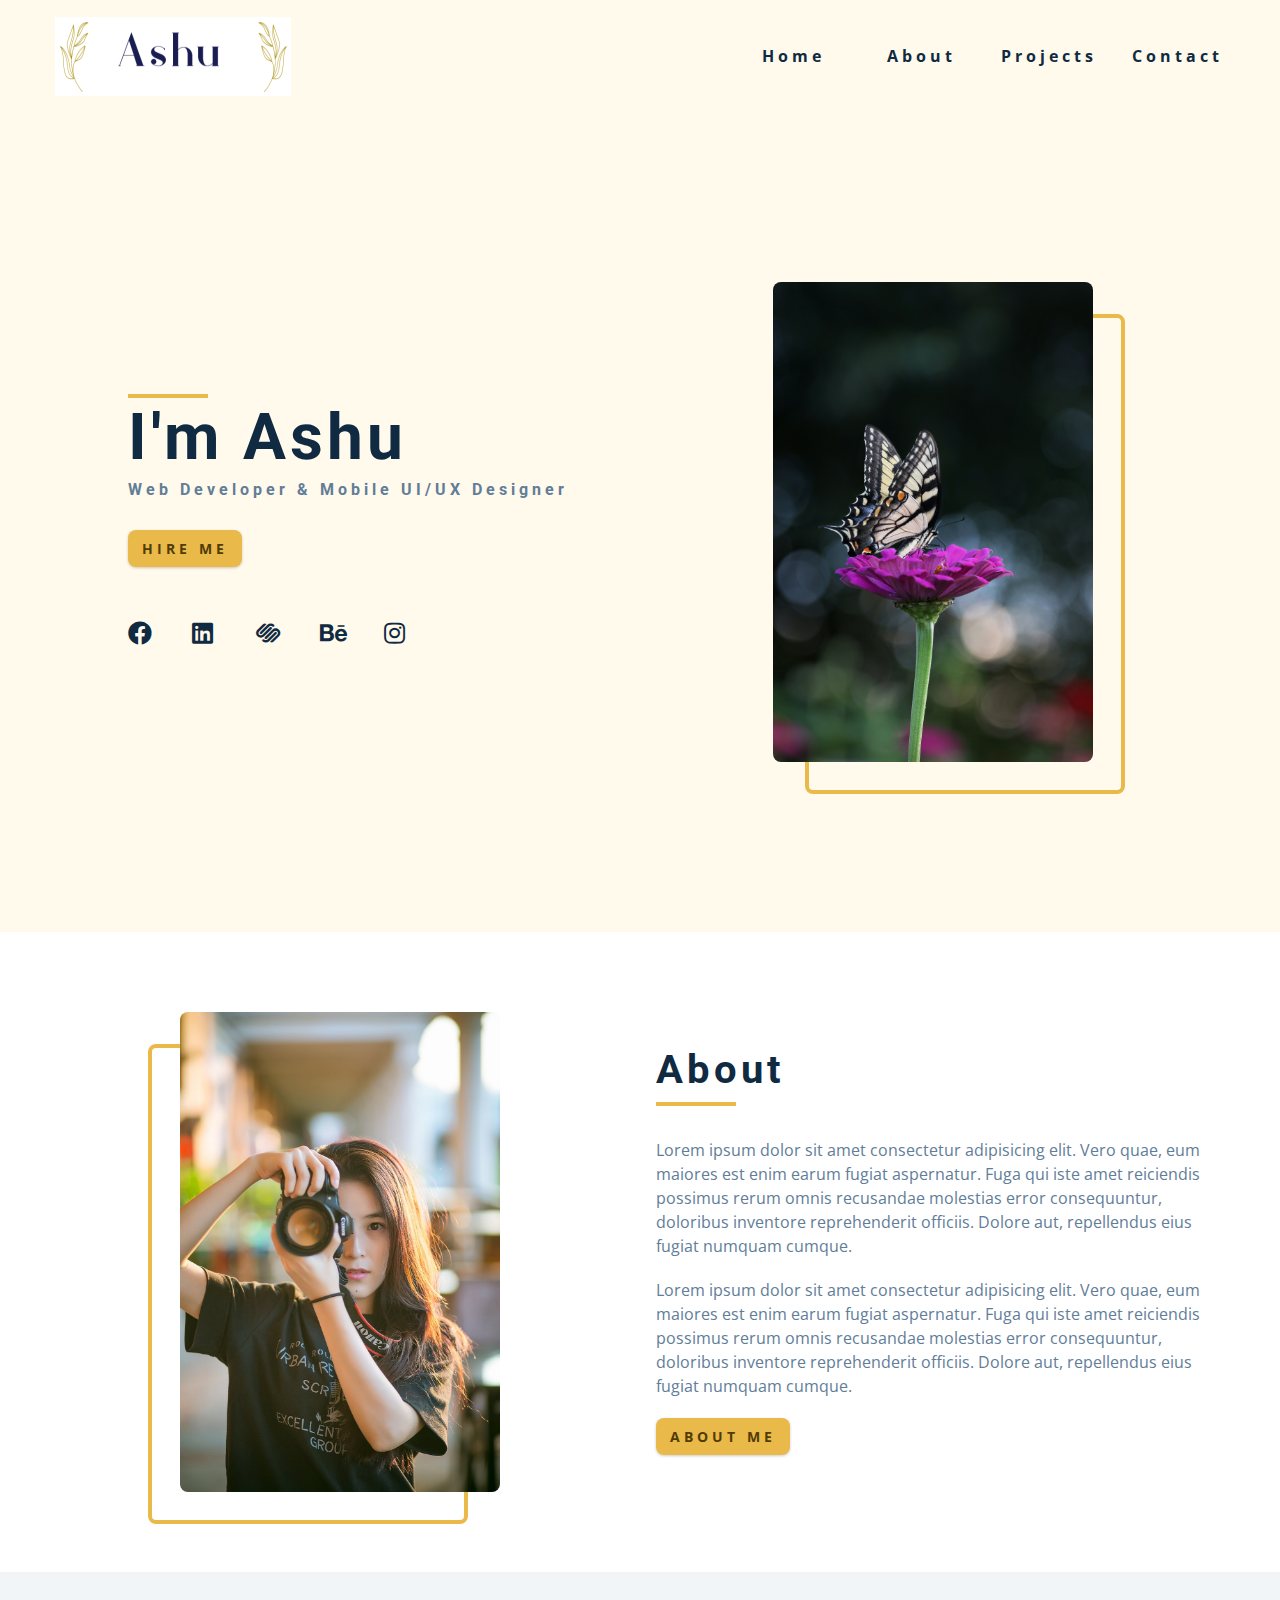
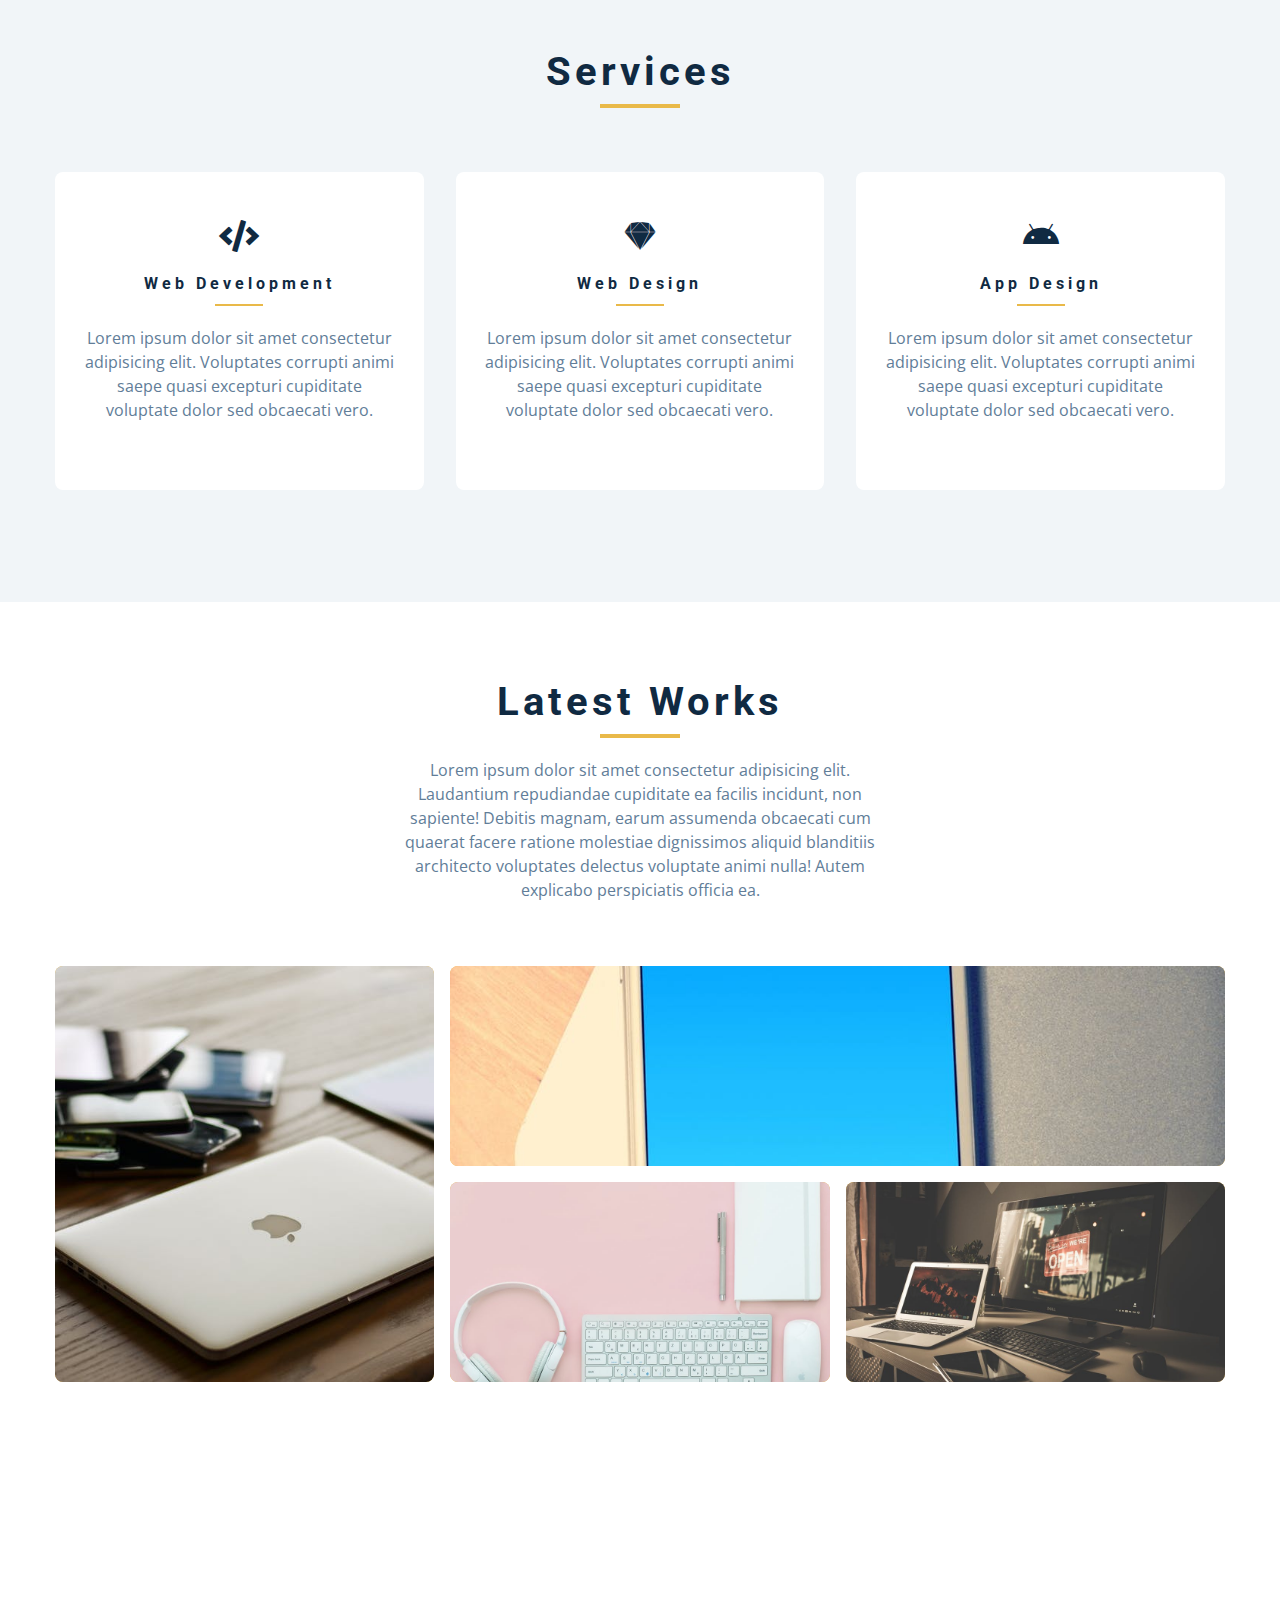
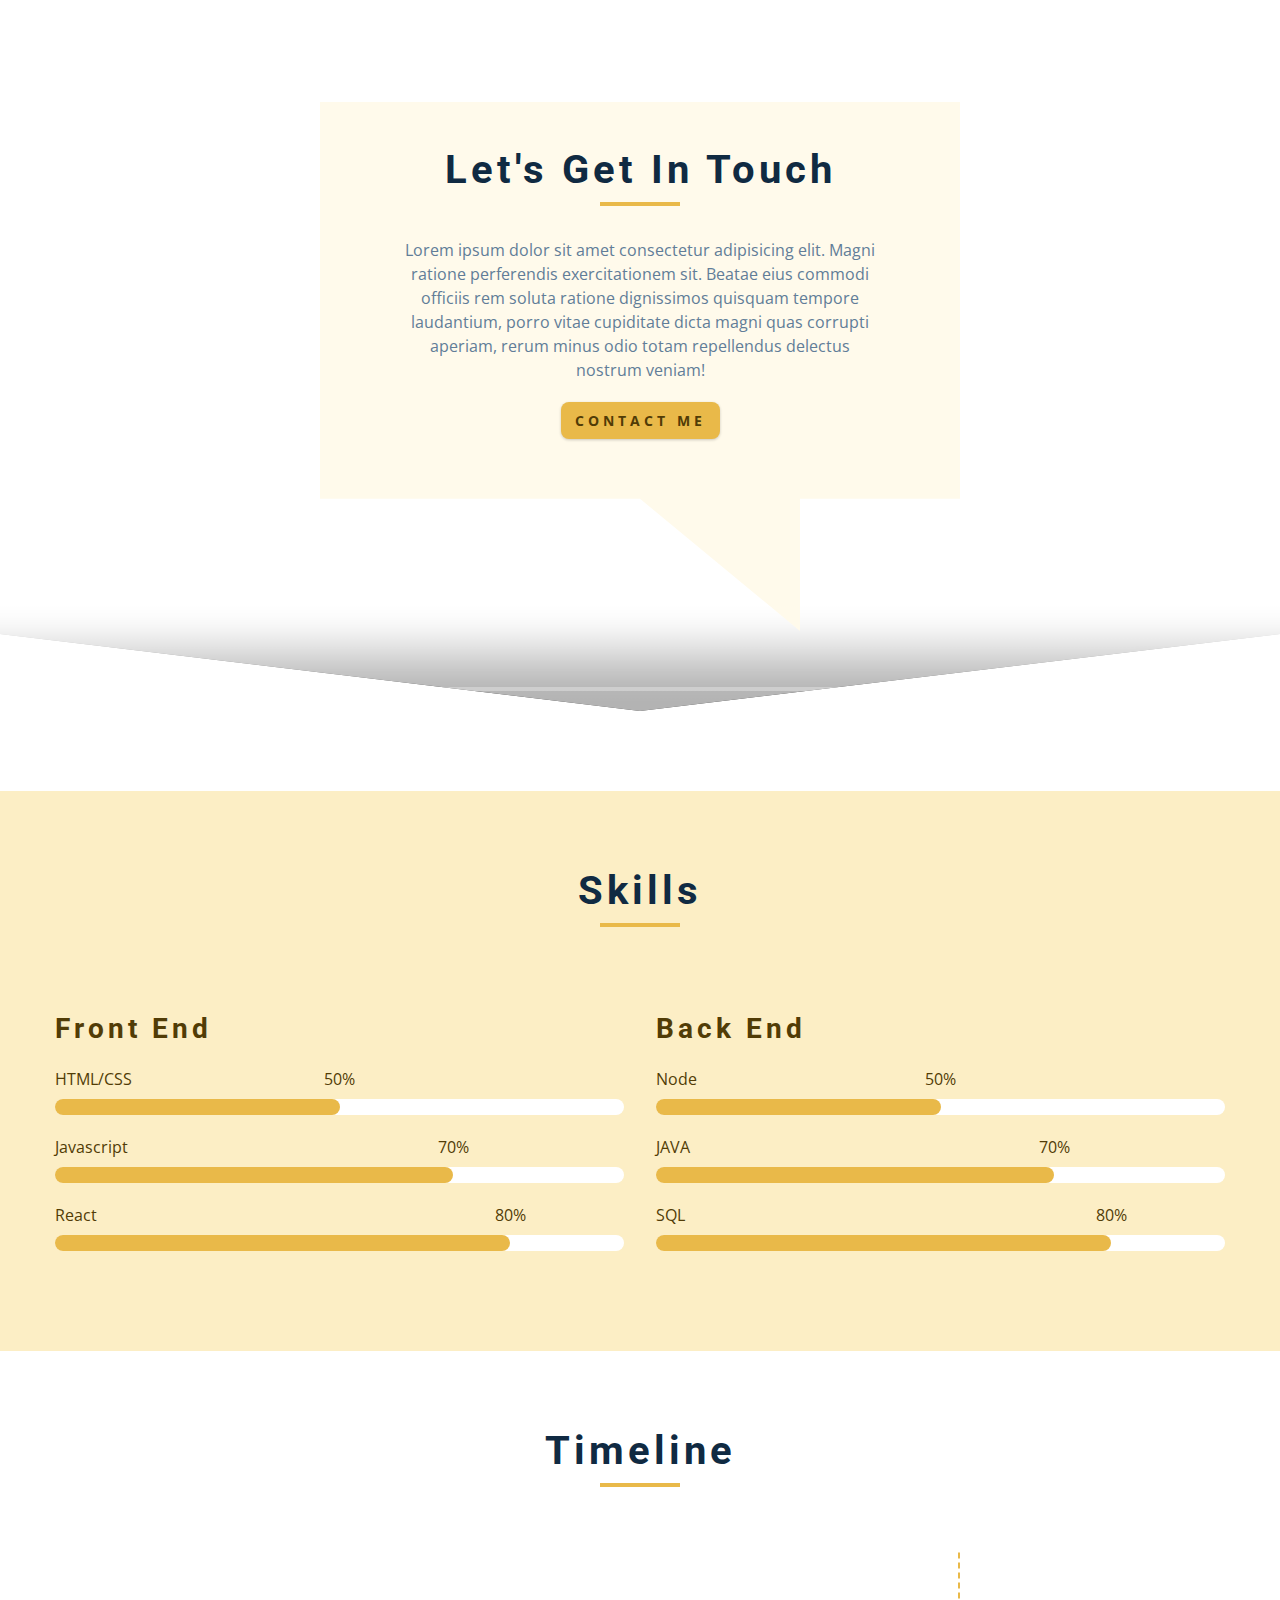
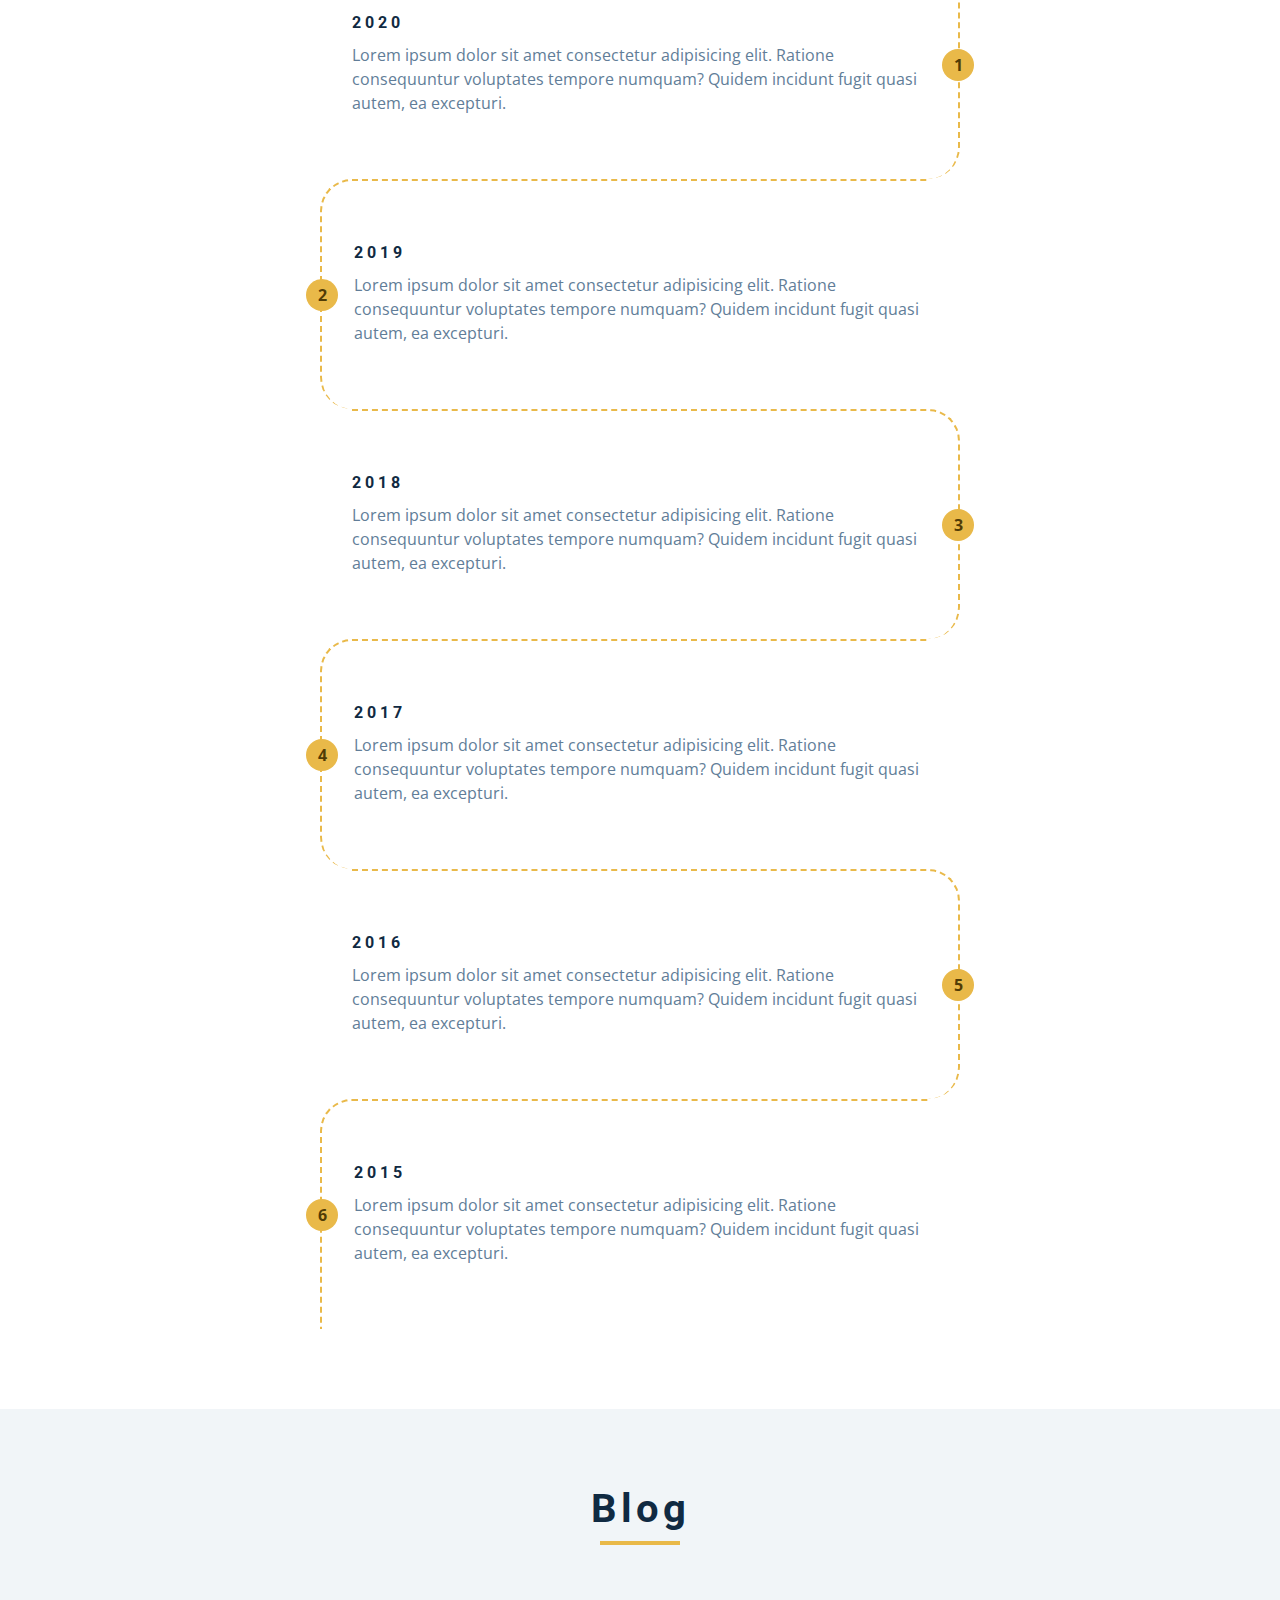
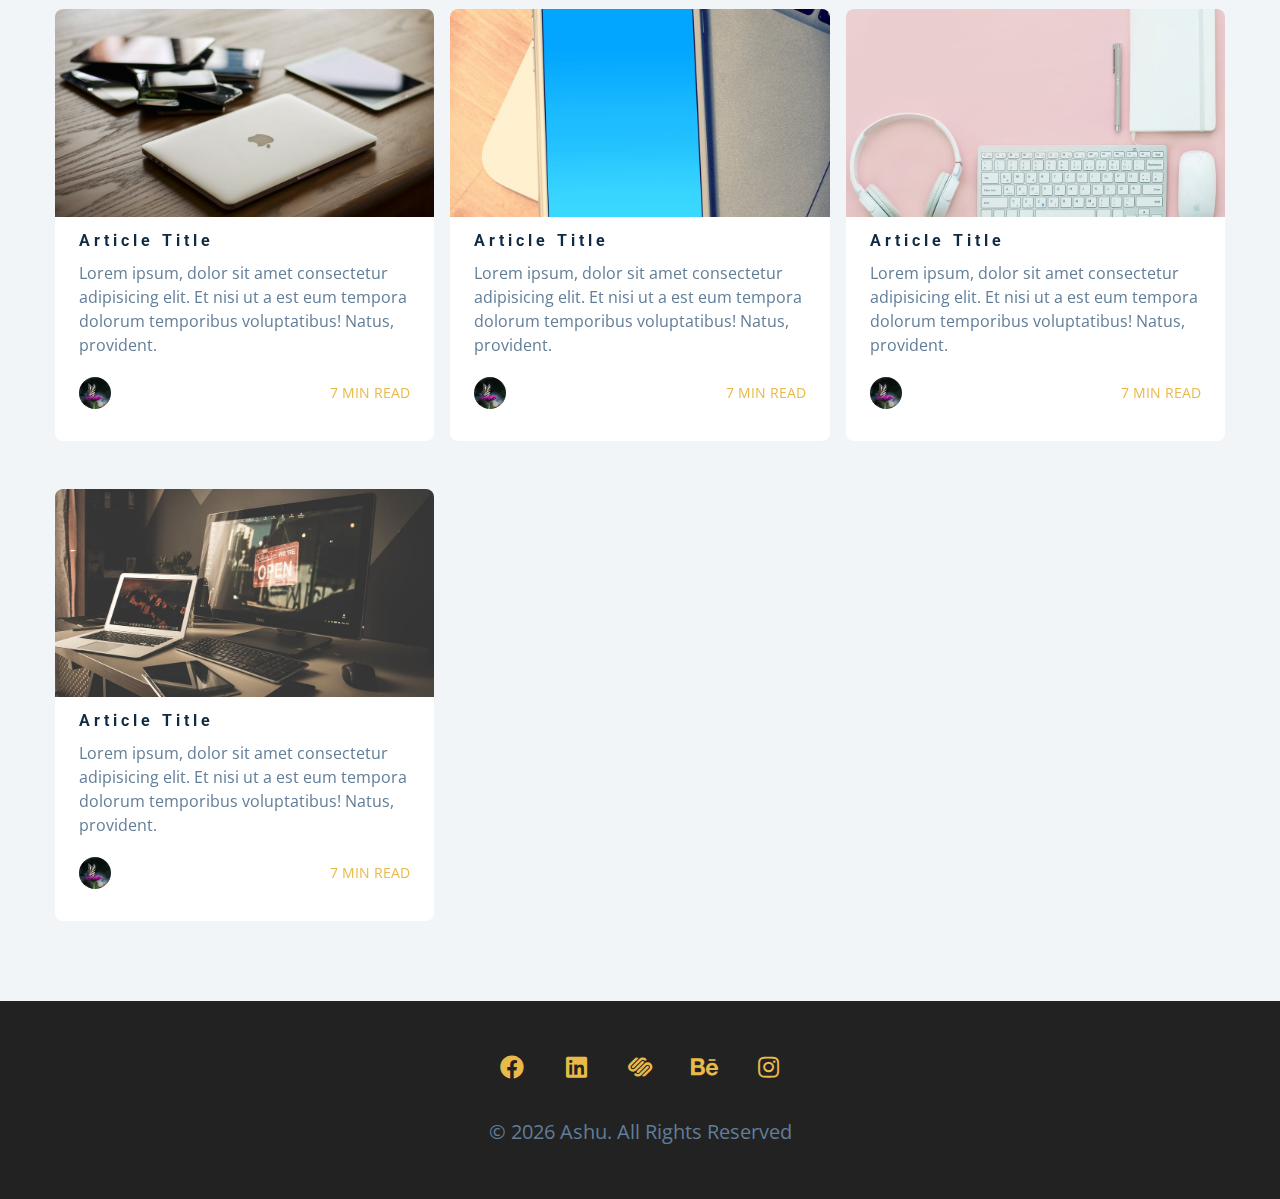
==== commit f01b902f: "Update index.html" ====
--- a/index.html
+++ b/index.html
@@ -6,7 +6,7 @@
     <title>Ashu || Home</title>
     <!-- font-awesome -->
     <link
-    rel="stylesheet" href="css/all.min.css"
+    rel="stylesheet" href="./css/all.min.css"
     />
     <!-- css -->
     <link rel="stylesheet" href="./styles.css" />
@@ -389,7 +389,7 @@
         <!--end of  single skill -->
         <!-- single skill -->
         <div class="skill">
-            <p>PHP</p>
+            <p>JAVA</p>
             <div class="skill-container">
             <div class="skill-value value-70"></div>
             <p class="skill-text skill-text-70">
@@ -400,7 +400,7 @@
         <!--end of  single skill -->
         <!-- single skill -->
         <div class="skill">
-            <p>Python</p>
+            <p>SQL</p>
             <div class="skill-container">
             <div class="skill-value value-80"></div>
             <p class="skill-text skill-text-80">
--- a/styles.css
+++ b/styles.css
@@ -189,8 +189,8 @@
 display: none;
 }
 .nav {
-height: 8rem;
-padding: 0rem;
+height: 7rem;
+padding: 1rem;
 display: grid;
 -webkit-box-align: center;
 align-items: center;
